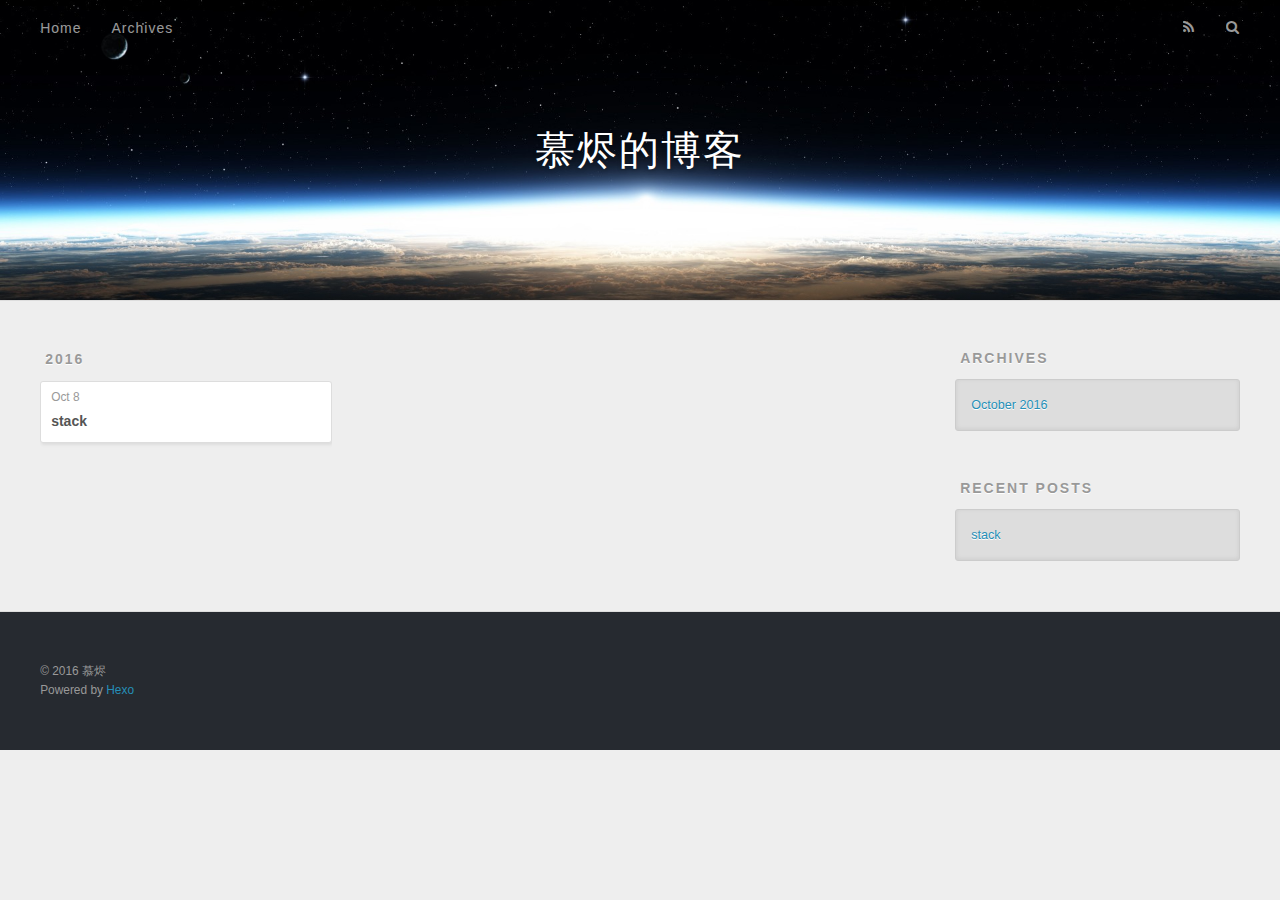
==== archives/index.html @ 116700a9 "Site updated: 2016-10-08 23:18:26" ====
<!DOCTYPE html>
<html>
<head>
  <meta charset="utf-8">
  
  <title>Archives | 慕烬的博客</title>
  <meta name="viewport" content="width=device-width, initial-scale=1, maximum-scale=1">
  <meta property="og:type" content="website">
<meta property="og:title" content="慕烬的博客">
<meta property="og:url" content="http://yoursite.com/archives/index.html">
<meta property="og:site_name" content="慕烬的博客">
<meta name="twitter:card" content="summary">
<meta name="twitter:title" content="慕烬的博客">
  
    <link rel="alternate" href="/atom.xml" title="慕烬的博客" type="application/atom+xml">
  
  
    <link rel="icon" href="/favicon.png">
  
  
    <link href="//fonts.googleapis.com/css?family=Source+Code+Pro" rel="stylesheet" type="text/css">
  
  <link rel="stylesheet" href="/css/style.css">
  

</head>

<body>
  <div id="container">
    <div id="wrap">
      <header id="header">
  <div id="banner"></div>
  <div id="header-outer" class="outer">
    <div id="header-title" class="inner">
      <h1 id="logo-wrap">
        <a href="/" id="logo">慕烬的博客</a>
      </h1>
      
    </div>
    <div id="header-inner" class="inner">
      <nav id="main-nav">
        <a id="main-nav-toggle" class="nav-icon"></a>
        
          <a class="main-nav-link" href="/">Home</a>
        
          <a class="main-nav-link" href="/archives">Archives</a>
        
      </nav>
      <nav id="sub-nav">
        
          <a id="nav-rss-link" class="nav-icon" href="/atom.xml" title="RSS Feed"></a>
        
        <a id="nav-search-btn" class="nav-icon" title="Search"></a>
      </nav>
      <div id="search-form-wrap">
        <form action="//google.com/search" method="get" accept-charset="UTF-8" class="search-form"><input type="search" name="q" results="0" class="search-form-input" placeholder="Search"><button type="submit" class="search-form-submit">&#xF002;</button><input type="hidden" name="sitesearch" value="http://yoursite.com"></form>
      </div>
    </div>
  </div>
</header>
      <div class="outer">
        <section id="main">
  
  
    
    
      
      
      <section class="archives-wrap">
        <div class="archive-year-wrap">
          <a href="/archives/2016" class="archive-year">2016</a>
        </div>
        <div class="archives">
    
    <article class="archive-article archive-type-post">
  <div class="archive-article-inner">
    <header class="archive-article-header">
      <a href="/2016/10/08/stack/" class="archive-article-date">
  <time datetime="2016-10-08T14:55:18.033Z" itemprop="datePublished">Oct 8</time>
</a>
      
  
    <h1 itemprop="name">
      <a class="archive-article-title" href="/2016/10/08/stack/">stack</a>
    </h1>
  

    </header>
  </div>
</article>
  
  
    </div></section>
  

</section>
        
          <aside id="sidebar">
  
    

  
    

  
    
  
    
  <div class="widget-wrap">
    <h3 class="widget-title">Archives</h3>
    <div class="widget">
      <ul class="archive-list"><li class="archive-list-item"><a class="archive-list-link" href="/archives/2016/10/">October 2016</a></li></ul>
    </div>
  </div>


  
    
  <div class="widget-wrap">
    <h3 class="widget-title">Recent Posts</h3>
    <div class="widget">
      <ul>
        
          <li>
            <a href="/2016/10/08/stack/">stack</a>
          </li>
        
      </ul>
    </div>
  </div>

  
</aside>
        
      </div>
      <footer id="footer">
  
  <div class="outer">
    <div id="footer-info" class="inner">
      &copy; 2016 慕烬<br>
      Powered by <a href="http://hexo.io/" target="_blank">Hexo</a>
    </div>
  </div>
</footer>
    </div>
    <nav id="mobile-nav">
  
    <a href="/" class="mobile-nav-link">Home</a>
  
    <a href="/archives" class="mobile-nav-link">Archives</a>
  
</nav>
    

<script src="//ajax.googleapis.com/ajax/libs/jquery/2.0.3/jquery.min.js"></script>


  <link rel="stylesheet" href="/fancybox/jquery.fancybox.css">
  <script src="/fancybox/jquery.fancybox.pack.js"></script>


<script src="/js/script.js"></script>

  </div>
</body>
</html>
---- css/style.css ----
body {
  width: 100%;
}
body:before,
body:after {
  content: "";
  display: table;
}
body:after {
  clear: both;
}
html,
body,
div,
span,
applet,
object,
iframe,
h1,
h2,
h3,
h4,
h5,
h6,
p,
blockquote,
pre,
a,
abbr,
acronym,
address,
big,
cite,
code,
del,
dfn,
em,
img,
ins,
kbd,
q,
s,
samp,
small,
strike,
strong,
sub,
sup,
tt,
var,
dl,
dt,
dd,
ol,
ul,
li,
fieldset,
form,
label,
legend,
table,
caption,
tbody,
tfoot,
thead,
tr,
th,
td {
  margin: 0;
  padding: 0;
  border: 0;
  outline: 0;
  font-weight: inherit;
  font-style: inherit;
  font-family: inherit;
  font-size: 100%;
  vertical-align: baseline;
}
body {
  line-height: 1;
  color: #000;
  background: #fff;
}
ol,
ul {
  list-style: none;
}
table {
  border-collapse: separate;
  border-spacing: 0;
  vertical-align: middle;
}
caption,
th,
td {
  text-align: left;
  font-weight: normal;
  vertical-align: middle;
}
a img {
  border: none;
}
input,
button {
  margin: 0;
  padding: 0;
}
input::-moz-focus-inner,
button::-moz-focus-inner {
  border: 0;
  padding: 0;
}
@font-face {
  font-family: FontAwesome;
  font-style: normal;
  font-weight: normal;
  src: url("fonts/fontawesome-webfont.eot?v=#4.0.3");
  src: url("fonts/fontawesome-webfont.eot?#iefix&v=#4.0.3") format("embedded-opentype"), url("fonts/fontawesome-webfont.woff?v=#4.0.3") format("woff"), url("fonts/fontawesome-webfont.ttf?v=#4.0.3") format("truetype"), url("fonts/fontawesome-webfont.svg#fontawesomeregular?v=#4.0.3") format("svg");
}
html,
body,
#container {
  height: 100%;
}
body {
  background: #eee;
  font: 14px "Helvetica Neue", Helvetica, Arial, sans-serif;
  -webkit-text-size-adjust: 100%;
}
.outer {
  max-width: 1220px;
  margin: 0 auto;
  padding: 0 20px;
}
.outer:before,
.outer:after {
  content: "";
  display: table;
}
.outer:after {
  clear: both;
}
.inner {
  display: inline;
  float: left;
  width: 98.33333333333333%;
  margin: 0 0.833333333333333%;
}
.left,
.alignleft {
  float: left;
}
.right,
.alignright {
  float: right;
}
.clear {
  clear: both;
}
#container {
  position: relative;
}
.mobile-nav-on {
  overflow: hidden;
}
#wrap {
  height: 100%;
  width: 100%;
  position: absolute;
  top: 0;
  left: 0;
  -webkit-transition: 0.2s ease-out;
  -moz-transition: 0.2s ease-out;
  -ms-transition: 0.2s ease-out;
  transition: 0.2s ease-out;
  z-index: 1;
  background: #eee;
}
.mobile-nav-on #wrap {
  left: 280px;
}
@media screen and (min-width: 768px) {
  #main {
    display: inline;
    float: left;
    width: 73.33333333333333%;
    margin: 0 0.833333333333333%;
  }
}
.article-date,
.article-category-link,
.archive-year,
.widget-title {
  text-decoration: none;
  text-transform: uppercase;
  letter-spacing: 2px;
  color: #999;
  margin-bottom: 1em;
  margin-left: 5px;
  line-height: 1em;
  text-shadow: 0 1px #fff;
  font-weight: bold;
}
.article-inner,
.archive-article-inner {
  background: #fff;
  -webkit-box-shadow: 1px 2px 3px #ddd;
  box-shadow: 1px 2px 3px #ddd;
  border: 1px solid #ddd;
  border-radius: 3px;
}
.article-entry h1,
.widget h1 {
  font-size: 2em;
}
.article-entry h2,
.widget h2 {
  font-size: 1.5em;
}
.article-entry h3,
.widget h3 {
  font-size: 1.3em;
}
.article-entry h4,
.widget h4 {
  font-size: 1.2em;
}
.article-entry h5,
.widget h5 {
  font-size: 1em;
}
.article-entry h6,
.widget h6 {
  font-size: 1em;
  color: #999;
}
.article-entry hr,
.widget hr {
  border: 1px dashed #ddd;
}
.article-entry strong,
.widget strong {
  font-weight: bold;
}
.article-entry em,
.widget em,
.article-entry cite,
.widget cite {
  font-style: italic;
}
.article-entry sup,
.widget sup,
.article-entry sub,
.widget sub {
  font-size: 0.75em;
  line-height: 0;
  position: relative;
  vertical-align: baseline;
}
.article-entry sup,
.widget sup {
  top: -0.5em;
}
.article-entry sub,
.widget sub {
  bottom: -0.2em;
}
.article-entry small,
.widget small {
  font-size: 0.85em;
}
.article-entry acronym,
.widget acronym,
.article-entry abbr,
.widget abbr {
  border-bottom: 1px dotted;
}
.article-entry ul,
.widget ul,
.article-entry ol,
.widget ol,
.article-entry dl,
.widget dl {
  margin: 0 20px;
  line-height: 1.6em;
}
.article-entry ul ul,
.widget ul ul,
.article-entry ol ul,
.widget ol ul,
.article-entry ul ol,
.widget ul ol,
.article-entry ol ol,
.widget ol ol {
  margin-top: 0;
  margin-bottom: 0;
}
.article-entry ul,
.widget ul {
  list-style: disc;
}
.article-entry ol,
.widget ol {
  list-style: decimal;
}
.article-entry dt,
.widget dt {
  font-weight: bold;
}
#header {
  height: 300px;
  position: relative;
  border-bottom: 1px solid #ddd;
}
#header:before,
#header:after {
  content: "";
  position: absolute;
  left: 0;
  right: 0;
  height: 40px;
}
#header:before {
  top: 0;
  background: -webkit-linear-gradient(rgba(0,0,0,0.2), transparent);
  background: -moz-linear-gradient(rgba(0,0,0,0.2), transparent);
  background: -ms-linear-gradient(rgba(0,0,0,0.2), transparent);
  background: linear-gradient(rgba(0,0,0,0.2), transparent);
}
#header:after {
  bottom: 0;
  background: -webkit-linear-gradient(transparent, rgba(0,0,0,0.2));
  background: -moz-linear-gradient(transparent, rgba(0,0,0,0.2));
  background: -ms-linear-gradient(transparent, rgba(0,0,0,0.2));
  background: linear-gradient(transparent, rgba(0,0,0,0.2));
}
#header-outer {
  height: 100%;
  position: relative;
}
#header-inner {
  position: relative;
  overflow: hidden;
}
#banner {
  position: absolute;
  top: 0;
  left: 0;
  width: 100%;
  height: 100%;
  background: url("images/banner.jpg") center #000;
  -webkit-background-size: cover;
  -moz-background-size: cover;
  background-size: cover;
  z-index: -1;
}
#header-title {
  text-align: center;
  height: 40px;
  position: absolute;
  top: 50%;
  left: 0;
  margin-top: -20px;
}
#logo,
#subtitle {
  text-decoration: none;
  color: #fff;
  font-weight: 300;
  text-shadow: 0 1px 4px rgba(0,0,0,0.3);
}
#logo {
  font-size: 40px;
  line-height: 40px;
  letter-spacing: 2px;
}
#subtitle {
  font-size: 16px;
  line-height: 16px;
  letter-spacing: 1px;
}
#subtitle-wrap {
  margin-top: 16px;
}
#main-nav {
  float: left;
  margin-left: -15px;
}
.nav-icon,
.main-nav-link {
  float: left;
  color: #fff;
  opacity: 0.6;
  text-decoration: none;
  text-shadow: 0 1px rgba(0,0,0,0.2);
  -webkit-transition: opacity 0.2s;
  -moz-transition: opacity 0.2s;
  -ms-transition: opacity 0.2s;
  transition: opacity 0.2s;
  display: block;
  padding: 20px 15px;
}
.nav-icon:hover,
.main-nav-link:hover {
  opacity: 1;
}
.nav-icon {
  font-family: FontAwesome;
  text-align: center;
  font-size: 14px;
  width: 14px;
  height: 14px;
  padding: 20px 15px;
  position: relative;
  cursor: pointer;
}
.main-nav-link {
  font-weight: 300;
  letter-spacing: 1px;
}
@media screen and (max-width: 479px) {
  .main-nav-link {
    display: none;
  }
}
#main-nav-toggle {
  display: none;
}
#main-nav-toggle:before {
  content: "\f0c9";
}
@media screen and (max-width: 479px) {
  #main-nav-toggle {
    display: block;
  }
}
#sub-nav {
  float: right;
  margin-right: -15px;
}
#nav-rss-link:before {
  content: "\f09e";
}
#nav-search-btn:before {
  content: "\f002";
}
#search-form-wrap {
  position: absolute;
  top: 15px;
  width: 150px;
  height: 30px;
  right: -150px;
  opacity: 0;
  -webkit-transition: 0.2s ease-out;
  -moz-transition: 0.2s ease-out;
  -ms-transition: 0.2s ease-out;
  transition: 0.2s ease-out;
}
#search-form-wrap.on {
  opacity: 1;
  right: 0;
}
@media screen and (max-width: 479px) {
  #search-form-wrap {
    width: 100%;
    right: -100%;
  }
}
.search-form {
  position: absolute;
  top: 0;
  left: 0;
  right: 0;
  background: #fff;
  padding: 5px 15px;
  border-radius: 15px;
  -webkit-box-shadow: 0 0 10px rgba(0,0,0,0.3);
  box-shadow: 0 0 10px rgba(0,0,0,0.3);
}
.search-form-input {
  border: none;
  background: none;
  color: #555;
  width: 100%;
  font: 13px "Helvetica Neue", Helvetica, Arial, sans-serif;
  outline: none;
}
.search-form-input::-webkit-search-results-decoration,
.search-form-input::-webkit-search-cancel-button {
  -webkit-appearance: none;
}
.search-form-submit {
  position: absolute;
  top: 50%;
  right: 10px;
  margin-top: -7px;
  font: 13px FontAwesome;
  border: none;
  background: none;
  color: #bbb;
  cursor: pointer;
}
.search-form-submit:hover,
.search-form-submit:focus {
  color: #777;
}
.article {
  margin: 50px 0;
}
.article-inner {
  overflow: hidden;
}
.article-meta:before,
.article-meta:after {
  content: "";
  display: table;
}
.article-meta:after {
  clear: both;
}
.article-date {
  float: left;
}
.article-category {
  float: left;
  line-height: 1em;
  color: #ccc;
  text-shadow: 0 1px #fff;
  margin-left: 8px;
}
.article-category:before {
  content: "\2022";
}
.article-category-link {
  margin: 0 12px 1em;
}
.article-header {
  padding: 20px 20px 0;
}
.article-title {
  text-decoration: none;
  font-size: 2em;
  font-weight: bold;
  color: #555;
  line-height: 1.1em;
  -webkit-transition: color 0.2s;
  -moz-transition: color 0.2s;
  -ms-transition: color 0.2s;
  transition: color 0.2s;
}
a.article-title:hover {
  color: #258fb8;
}
.article-entry {
  color: #555;
  padding: 0 20px;
}
.article-entry:before,
.article-entry:after {
  content: "";
  display: table;
}
.article-entry:after {
  clear: both;
}
.article-entry p,
.article-entry table {
  line-height: 1.6em;
  margin: 1.6em 0;
}
.article-entry h1,
.article-entry h2,
.article-entry h3,
.article-entry h4,
.article-entry h5,
.article-entry h6 {
  font-weight: bold;
}
.article-entry h1,
.article-entry h2,
.article-entry h3,
.article-entry h4,
.article-entry h5,
.article-entry h6 {
  line-height: 1.1em;
  margin: 1.1em 0;
}
.article-entry a {
  color: #258fb8;
  text-decoration: none;
}
.article-entry a:hover {
  text-decoration: underline;
}
.article-entry ul,
.article-entry ol,
.article-entry dl {
  margin-top: 1.6em;
  margin-bottom: 1.6em;
}
.article-entry img,
.article-entry video {
  max-width: 100%;
  height: auto;
  display: block;
  margin: auto;
}
.article-entry iframe {
  border: none;
}
.article-entry table {
  width: 100%;
  border-collapse: collapse;
  border-spacing: 0;
}
.article-entry th {
  font-weight: bold;
  border-bottom: 3px solid #ddd;
  padding-bottom: 0.5em;
}
.article-entry td {
  border-bottom: 1px solid #ddd;
  padding: 10px 0;
}
.article-entry blockquote {
  font-family: Georgia, "Times New Roman", serif;
  font-size: 1.4em;
  margin: 1.6em 20px;
  text-align: center;
}
.article-entry blockquote footer {
  font-size: 14px;
  margin: 1.6em 0;
  font-family: "Helvetica Neue", Helvetica, Arial, sans-serif;
}
.article-entry blockquote footer cite:before {
  content: "—";
  padding: 0 0.5em;
}
.article-entry .pullquote {
  text-align: left;
  width: 45%;
  margin: 0;
}
.article-entry .pullquote.left {
  margin-left: 0.5em;
  margin-right: 1em;
}
.article-entry .pullquote.right {
  margin-right: 0.5em;
  margin-left: 1em;
}
.article-entry .caption {
  color: #999;
  display: block;
  font-size: 0.9em;
  margin-top: 0.5em;
  position: relative;
  text-align: center;
}
.article-entry .video-container {
  position: relative;
  padding-top: 56.25%;
  height: 0;
  overflow: hidden;
}
.article-entry .video-container iframe,
.article-entry .video-container object,
.article-entry .video-container embed {
  position: absolute;
  top: 0;
  left: 0;
  width: 100%;
  height: 100%;
  margin-top: 0;
}
.article-more-link a {
  display: inline-block;
  line-height: 1em;
  padding: 6px 15px;
  border-radius: 15px;
  background: #eee;
  color: #999;
  text-shadow: 0 1px #fff;
  text-decoration: none;
}
.article-more-link a:hover {
  background: #258fb8;
  color: #fff;
  text-decoration: none;
  text-shadow: 0 1px #1e7293;
}
.article-footer {
  font-size: 0.85em;
  line-height: 1.6em;
  border-top: 1px solid #ddd;
  padding-top: 1.6em;
  margin: 0 20px 20px;
}
.article-footer:before,
.article-footer:after {
  content: "";
  display: table;
}
.article-footer:after {
  clear: both;
}
.article-footer a {
  color: #999;
  text-decoration: none;
}
.article-footer a:hover {
  color: #555;
}
.article-tag-list-item {
  float: left;
  margin-right: 10px;
}
.article-tag-list-link:before {
  content: "#";
}
.article-comment-link {
  float: right;
}
.article-comment-link:before {
  content: "\f075";
  font-family: FontAwesome;
  padding-right: 8px;
}
.article-share-link {
  cursor: pointer;
  float: right;
  margin-left: 20px;
}
.article-share-link:before {
  content: "\f064";
  font-family: FontAwesome;
  padding-right: 6px;
}
#article-nav {
  position: relative;
}
#article-nav:before,
#article-nav:after {
  content: "";
  display: table;
}
#article-nav:after {
  clear: both;
}
@media screen and (min-width: 768px) {
  #article-nav {
    margin: 50px 0;
  }
  #article-nav:before {
    width: 8px;
    height: 8px;
    position: absolute;
    top: 50%;
    left: 50%;
    margin-top: -4px;
    margin-left: -4px;
    content: "";
    border-radius: 50%;
    background: #ddd;
    -webkit-box-shadow: 0 1px 2px #fff;
    box-shadow: 0 1px 2px #fff;
  }
}
.article-nav-link-wrap {
  text-decoration: none;
  text-shadow: 0 1px #fff;
  color: #999;
  -webkit-box-sizing: border-box;
  -moz-box-sizing: border-box;
  box-sizing: border-box;
  margin-top: 50px;
  text-align: center;
  display: block;
}
.article-nav-link-wrap:hover {
  color: #555;
}
@media screen and (min-width: 768px) {
  .article-nav-link-wrap {
    width: 50%;
    margin-top: 0;
  }
}
@media screen and (min-width: 768px) {
  #article-nav-newer {
    float: left;
    text-align: right;
    padding-right: 20px;
  }
}
@media screen and (min-width: 768px) {
  #article-nav-older {
    float: right;
    text-align: left;
    padding-left: 20px;
  }
}
.article-nav-caption {
  text-transform: uppercase;
  letter-spacing: 2px;
  color: #ddd;
  line-height: 1em;
  font-weight: bold;
}
#article-nav-newer .article-nav-caption {
  margin-right: -2px;
}
.article-nav-title {
  font-size: 0.85em;
  line-height: 1.6em;
  margin-top: 0.5em;
}
.article-share-box {
  position: absolute;
  display: none;
  background: #fff;
  -webkit-box-shadow: 1px 2px 10px rgba(0,0,0,0.2);
  box-shadow: 1px 2px 10px rgba(0,0,0,0.2);
  border-radius: 3px;
  margin-left: -145px;
  overflow: hidden;
  z-index: 1;
}
.article-share-box.on {
  display: block;
}
.article-share-input {
  width: 100%;
  background: none;
  -webkit-box-sizing: border-box;
  -moz-box-sizing: border-box;
  box-sizing: border-box;
  font: 14px "Helvetica Neue", Helvetica, Arial, sans-serif;
  padding: 0 15px;
  color: #555;
  outline: none;
  border: 1px solid #ddd;
  border-radius: 3px 3px 0 0;
  height: 36px;
  line-height: 36px;
}
.article-share-links {
  background: #eee;
}
.article-share-links:before,
.article-share-links:after {
  content: "";
  display: table;
}
.article-share-links:after {
  clear: both;
}
.article-share-twitter,
.article-share-facebook,
.article-share-pinterest,
.article-share-google {
  width: 50px;
  height: 36px;
  display: block;
  float: left;
  position: relative;
  color: #999;
  text-shadow: 0 1px #fff;
}
.article-share-twitter:before,
.article-share-facebook:before,
.article-share-pinterest:before,
.article-share-google:before {
  font-size: 20px;
  font-family: FontAwesome;
  width: 20px;
  height: 20px;
  position: absolute;
  top: 50%;
  left: 50%;
  margin-top: -10px;
  margin-left: -10px;
  text-align: center;
}
.article-share-twitter:hover,
.article-share-facebook:hover,
.article-share-pinterest:hover,
.article-share-google:hover {
  color: #fff;
}
.article-share-twitter:before {
  content: "\f099";
}
.article-share-twitter:hover {
  background: #00aced;
  text-shadow: 0 1px #008abe;
}
.article-share-facebook:before {
  content: "\f09a";
}
.article-share-facebook:hover {
  background: #3b5998;
  text-shadow: 0 1px #2f477a;
}
.article-share-pinterest:before {
  content: "\f0d2";
}
.article-share-pinterest:hover {
  background: #cb2027;
  text-shadow: 0 1px #a21a1f;
}
.article-share-google:before {
  content: "\f0d5";
}
.article-share-google:hover {
  background: #dd4b39;
  text-shadow: 0 1px #be3221;
}
.article-gallery {
  background: #000;
  position: relative;
}
.article-gallery-photos {
  position: relative;
  overflow: hidden;
}
.article-gallery-img {
  display: none;
  max-width: 100%;
}
.article-gallery-img:first-child {
  display: block;
}
.article-gallery-img.loaded {
  position: absolute;
  display: block;
}
.article-gallery-img img {
  display: block;
  max-width: 100%;
  margin: 0 auto;
}
#comments {
  background: #fff;
  -webkit-box-shadow: 1px 2px 3px #ddd;
  box-shadow: 1px 2px 3px #ddd;
  padding: 20px;
  border: 1px solid #ddd;
  border-radius: 3px;
  margin: 50px 0;
}
#comments a {
  color: #258fb8;
}
.archives-wrap {
  margin: 50px 0;
}
.archives:before,
.archives:after {
  content: "";
  display: table;
}
.archives:after {
  clear: both;
}
.archive-year-wrap {
  margin-bottom: 1em;
}
.archives {
  -webkit-column-gap: 10px;
  -moz-column-gap: 10px;
  column-gap: 10px;
}
@media screen and (min-width: 480px) and (max-width: 767px) {
  .archives {
    -webkit-column-count: 2;
    -moz-column-count: 2;
    column-count: 2;
  }
}
@media screen and (min-width: 768px) {
  .archives {
    -webkit-column-count: 3;
    -moz-column-count: 3;
    column-count: 3;
  }
}
.archive-article {
  -webkit-column-break-inside: avoid;
  page-break-inside: avoid;
  overflow: hidden;
  break-inside: avoid-column;
}
.archive-article-inner {
  padding: 10px;
  margin-bottom: 15px;
}
.archive-article-title {
  text-decoration: none;
  font-weight: bold;
  color: #555;
  -webkit-transition: color 0.2s;
  -moz-transition: color 0.2s;
  -ms-transition: color 0.2s;
  transition: color 0.2s;
  line-height: 1.6em;
}
.archive-article-title:hover {
  color: #258fb8;
}
.archive-article-footer {
  margin-top: 1em;
}
.archive-article-date {
  color: #999;
  text-decoration: none;
  font-size: 0.85em;
  line-height: 1em;
  margin-bottom: 0.5em;
  display: block;
}
#page-nav {
  margin: 50px auto;
  background: #fff;
  -webkit-box-shadow: 1px 2px 3px #ddd;
  box-shadow: 1px 2px 3px #ddd;
  border: 1px solid #ddd;
  border-radius: 3px;
  text-align: center;
  color: #999;
  overflow: hidden;
}
#page-nav:before,
#page-nav:after {
  content: "";
  display: table;
}
#page-nav:after {
  clear: both;
}
#page-nav a,
#page-nav span {
  padding: 10px 20px;
  line-height: 1;
  height: 2ex;
}
#page-nav a {
  color: #999;
  text-decoration: none;
}
#page-nav a:hover {
  background: #999;
  color: #fff;
}
#page-nav .prev {
  float: left;
}
#page-nav .next {
  float: right;
}
#page-nav .page-number {
  display: inline-block;
}
@media screen and (max-width: 479px) {
  #page-nav .page-number {
    display: none;
  }
}
#page-nav .current {
  color: #555;
  font-weight: bold;
}
#page-nav .space {
  color: #ddd;
}
#footer {
  background: #262a30;
  padding: 50px 0;
  border-top: 1px solid #ddd;
  color: #999;
}
#footer a {
  color: #258fb8;
  text-decoration: none;
}
#footer a:hover {
  text-decoration: underline;
}
#footer-info {
  line-height: 1.6em;
  font-size: 0.85em;
}
.article-entry pre,
.article-entry .highlight {
  background: #2d2d2d;
  margin: 0 -20px;
  padding: 15px 20px;
  border-style: solid;
  border-color: #ddd;
  border-width: 1px 0;
  overflow: auto;
  color: #ccc;
  line-height: 22.400000000000002px;
}
.article-entry .highlight .gutter pre,
.article-entry .gist .gist-file .gist-data .line-numbers {
  color: #666;
  font-size: 0.85em;
}
.article-entry pre,
.article-entry code {
  font-family: "Source Code Pro", Consolas, Monaco, Menlo, Consolas, monospace;
}
.article-entry code {
  background: #eee;
  text-shadow: 0 1px #fff;
  padding: 0 0.3em;
}
.article-entry pre code {
  background: none;
  text-shadow: none;
  padding: 0;
}
.article-entry .highlight pre {
  border: none;
  margin: 0;
  padding: 0;
}
.article-entry .highlight table {
  margin: 0;
  width: auto;
}
.article-entry .highlight td {
  border: none;
  padding: 0;
}
.article-entry .highlight figcaption {
  font-size: 0.85em;
  color: #999;
  line-height: 1em;
  margin-bottom: 1em;
}
.article-entry .highlight figcaption:before,
.article-entry .highlight figcaption:after {
  content: "";
  display: table;
}
.article-entry .highlight figcaption:after {
  clear: both;
}
.article-entry .highlight figcaption a {
  float: right;
}
.article-entry .highlight .gutter pre {
  text-align: right;
  padding-right: 20px;
}
.article-entry .highlight .line {
  height: 22.400000000000002px;
}
.article-entry .highlight .line.marked {
  background: #515151;
}
.article-entry .gist {
  margin: 0 -20px;
  border-style: solid;
  border-color: #ddd;
  border-width: 1px 0;
  background: #2d2d2d;
  padding: 15px 20px 15px 0;
}
.article-entry .gist .gist-file {
  border: none;
  font-family: "Source Code Pro", Consolas, Monaco, Menlo, Consolas, monospace;
  margin: 0;
}
.article-entry .gist .gist-file .gist-data {
  background: none;
  border: none;
}
.article-entry .gist .gist-file .gist-data .line-numbers {
  background: none;
  border: none;
  padding: 0 20px 0 0;
}
.article-entry .gist .gist-file .gist-data .line-data {
  padding: 0 !important;
}
.article-entry .gist .gist-file .highlight {
  margin: 0;
  padding: 0;
  border: none;
}
.article-entry .gist .gist-file .gist-meta {
  background: #2d2d2d;
  color: #999;
  font: 0.85em "Helvetica Neue", Helvetica, Arial, sans-serif;
  text-shadow: 0 0;
  padding: 0;
  margin-top: 1em;
  margin-left: 20px;
}
.article-entry .gist .gist-file .gist-meta a {
  color: #258fb8;
  font-weight: normal;
}
.article-entry .gist .gist-file .gist-meta a:hover {
  text-decoration: underline;
}
pre .comment,
pre .title {
  color: #999;
}
pre .variable,
pre .attribute,
pre .tag,
pre .regexp,
pre .ruby .constant,
pre .xml .tag .title,
pre .xml .pi,
pre .xml .doctype,
pre .html .doctype,
pre .css .id,
pre .css .class,
pre .css .pseudo {
  color: #f2777a;
}
pre .number,
pre .preprocessor,
pre .built_in,
pre .literal,
pre .params,
pre .constant {
  color: #f99157;
}
pre .class,
pre .ruby .class .title,
pre .css .rules .attribute {
  color: #9c9;
}
pre .string,
pre .value,
pre .inheritance,
pre .header,
pre .ruby .symbol,
pre .xml .cdata {
  color: #9c9;
}
pre .css .hexcolor {
  color: #6cc;
}
pre .function,
pre .python .decorator,
pre .python .title,
pre .ruby .function .title,
pre .ruby .title .keyword,
pre .perl .sub,
pre .javascript .title,
pre .coffeescript .title {
  color: #69c;
}
pre .keyword,
pre .javascript .function {
  color: #c9c;
}
@media screen and (max-width: 479px) {
  #mobile-nav {
    position: absolute;
    top: 0;
    left: 0;
    width: 280px;
    height: 100%;
    background: #191919;
    border-right: 1px solid #fff;
  }
}
@media screen and (max-width: 479px) {
  .mobile-nav-link {
    display: block;
    color: #999;
    text-decoration: none;
    padding: 15px 20px;
    font-weight: bold;
  }
  .mobile-nav-link:hover {
    color: #fff;
  }
}
@media screen and (min-width: 768px) {
  #sidebar {
    display: inline;
    float: left;
    width: 23.333333333333332%;
    margin: 0 0.833333333333333%;
  }
}
.widget-wrap {
  margin: 50px 0;
}
.widget {
  color: #777;
  text-shadow: 0 1px #fff;
  background: #ddd;
  -webkit-box-shadow: 0 -1px 4px #ccc inset;
  box-shadow: 0 -1px 4px #ccc inset;
  border: 1px solid #ccc;
  padding: 15px;
  border-radius: 3px;
}
.widget a {
  color: #258fb8;
  text-decoration: none;
}
.widget a:hover {
  text-decoration: underline;
}
.widget ul ul,
.widget ol ul,
.widget dl ul,
.widget ul ol,
.widget ol ol,
.widget dl ol,
.widget ul dl,
.widget ol dl,
.widget dl dl {
  margin-left: 15px;
  list-style: disc;
}
.widget {
  line-height: 1.6em;
  word-wrap: break-word;
  font-size: 0.9em;
}
.widget ul,
.widget ol {
  list-style: none;
  margin: 0;
}
.widget ul ul,
.widget ol ul,
.widget ul ol,
.widget ol ol {
  margin: 0 20px;
}
.widget ul ul,
.widget ol ul {
  list-style: disc;
}
.widget ul ol,
.widget ol ol {
  list-style: decimal;
}
.category-list-count,
.tag-list-count,
.archive-list-count {
  padding-left: 5px;
  color: #999;
  font-size: 0.85em;
}
.category-list-count:before,
.tag-list-count:before,
.archive-list-count:before {
  content: "(";
}
.category-list-count:after,
.tag-list-count:after,
.archive-list-count:after {
  content: ")";
}
.tagcloud a {
  margin-right: 5px;
  display: inline-block;
}
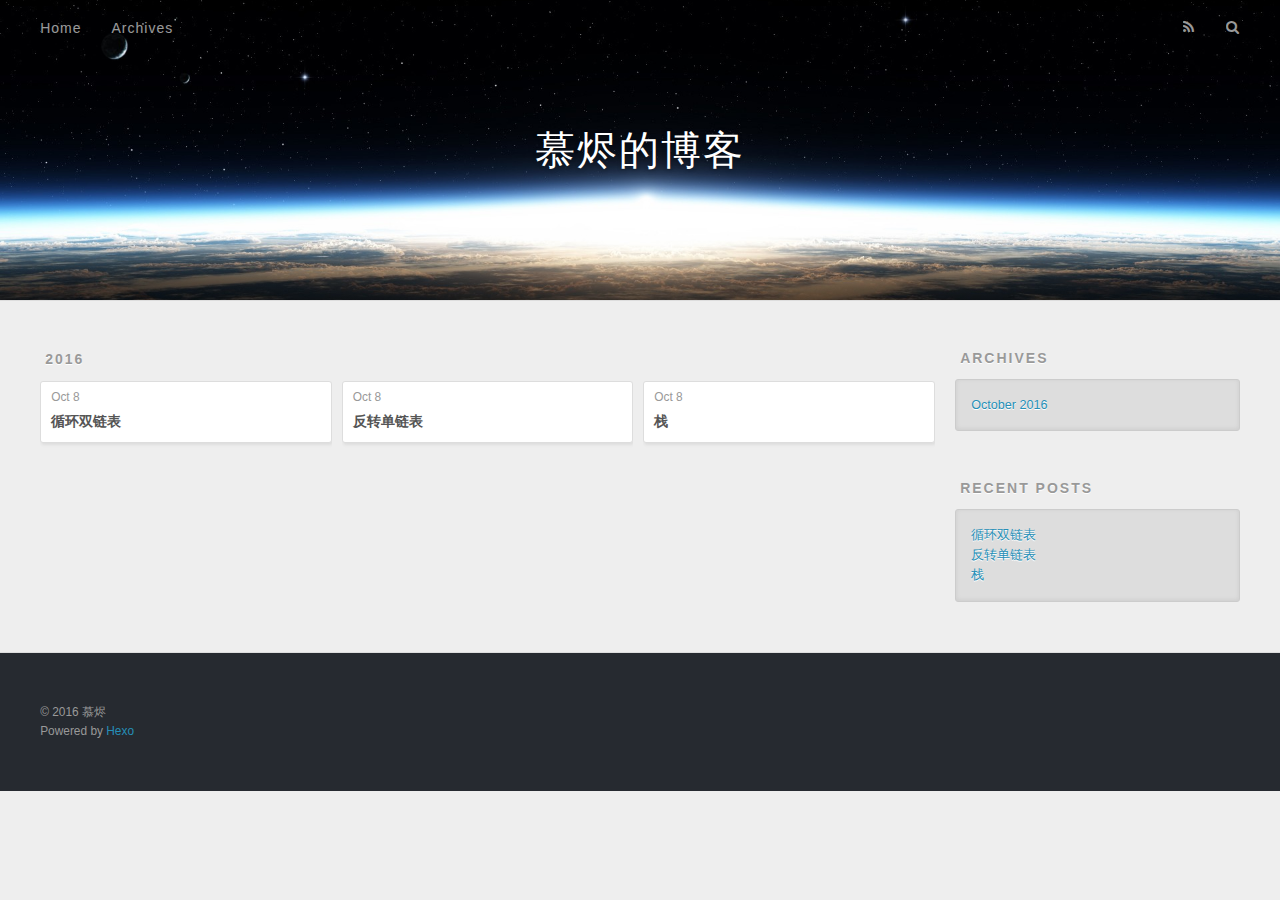
==== commit e19a0b0c: "Site updated: 2016-10-08 23:34:03" ====
--- a/archives/index.html
+++ b/archives/index.html
@@ -75,13 +75,51 @@
     <article class="archive-article archive-type-post">
   <div class="archive-article-inner">
     <header class="archive-article-header">
+      <a href="/2016/10/08/double-link-list/" class="archive-article-date">
+  <time datetime="2016-10-08T15:28:25.000Z" itemprop="datePublished">Oct 8</time>
+</a>
+      
+  
+    <h1 itemprop="name">
+      <a class="archive-article-title" href="/2016/10/08/double-link-list/">循环双链表</a>
+    </h1>
+  
+
+    </header>
+  </div>
+</article>
+  
+    
+    
+    <article class="archive-article archive-type-post">
+  <div class="archive-article-inner">
+    <header class="archive-article-header">
+      <a href="/2016/10/08/reverse-link-list/" class="archive-article-date">
+  <time datetime="2016-10-08T15:25:52.000Z" itemprop="datePublished">Oct 8</time>
+</a>
+      
+  
+    <h1 itemprop="name">
+      <a class="archive-article-title" href="/2016/10/08/reverse-link-list/">反转单链表</a>
+    </h1>
+  
+
+    </header>
+  </div>
+</article>
+  
+    
+    
+    <article class="archive-article archive-type-post">
+  <div class="archive-article-inner">
+    <header class="archive-article-header">
       <a href="/2016/10/08/stack/" class="archive-article-date">
   <time datetime="2016-10-08T14:55:18.033Z" itemprop="datePublished">Oct 8</time>
 </a>
       
   
     <h1 itemprop="name">
-      <a class="archive-article-title" href="/2016/10/08/stack/">stack</a>
+      <a class="archive-article-title" href="/2016/10/08/stack/">栈</a>
     </h1>
   
 
@@ -122,7 +160,15 @@
       <ul>
         
           <li>
-            <a href="/2016/10/08/stack/">stack</a>
+            <a href="/2016/10/08/double-link-list/">循环双链表</a>
+          </li>
+        
+          <li>
+            <a href="/2016/10/08/reverse-link-list/">反转单链表</a>
+          </li>
+        
+          <li>
+            <a href="/2016/10/08/stack/">栈</a>
           </li>
         
       </ul>
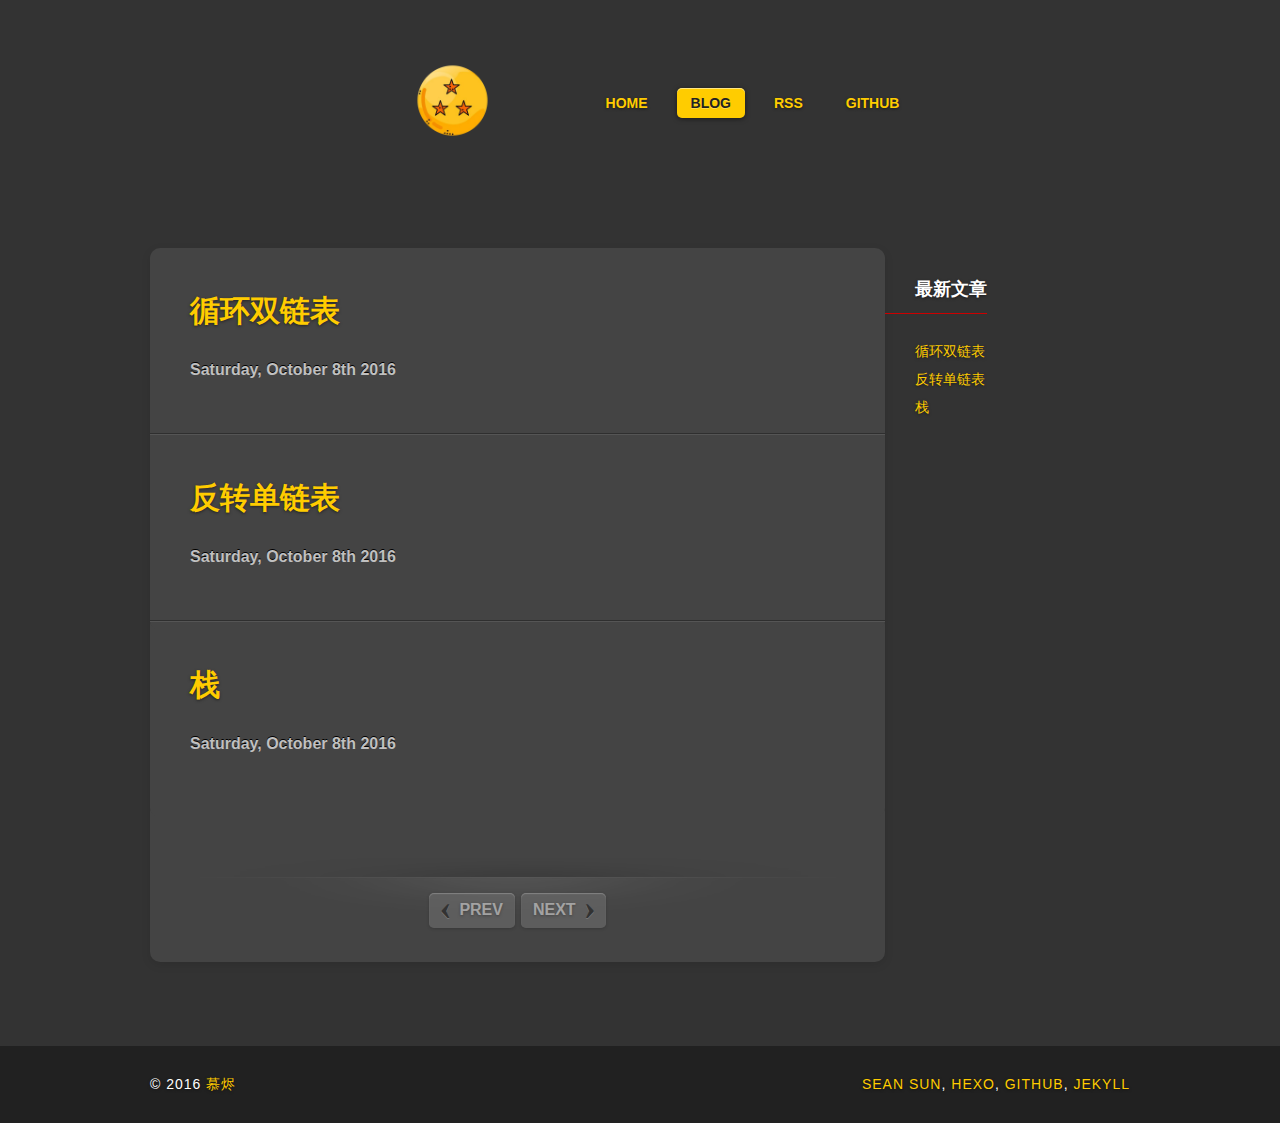
==== commit ee1fd6f2: "Site updated: 2016-10-08 23:47:50" ====
--- a/archives/index.html
+++ b/archives/index.html
@@ -1,212 +1,7 @@
-<!DOCTYPE html>
-<html>
-<head>
-  <meta charset="utf-8">
-  
-  <title>Archives | 慕烬的博客</title>
-  <meta name="viewport" content="width=device-width, initial-scale=1, maximum-scale=1">
-  <meta property="og:type" content="website">
-<meta property="og:title" content="慕烬的博客">
-<meta property="og:url" content="http://yoursite.com/archives/index.html">
-<meta property="og:site_name" content="慕烬的博客">
-<meta name="twitter:card" content="summary">
-<meta name="twitter:title" content="慕烬的博客">
-  
-    <link rel="alternate" href="/atom.xml" title="慕烬的博客" type="application/atom+xml">
-  
-  
-    <link rel="icon" href="/favicon.png">
-  
-  
-    <link href="//fonts.googleapis.com/css?family=Source+Code+Pro" rel="stylesheet" type="text/css">
-  
-  <link rel="stylesheet" href="/css/style.css">
-  
-
-</head>
-
-<body>
-  <div id="container">
-    <div id="wrap">
-      <header id="header">
-  <div id="banner"></div>
-  <div id="header-outer" class="outer">
-    <div id="header-title" class="inner">
-      <h1 id="logo-wrap">
-        <a href="/" id="logo">慕烬的博客</a>
-      </h1>
-      
-    </div>
-    <div id="header-inner" class="inner">
-      <nav id="main-nav">
-        <a id="main-nav-toggle" class="nav-icon"></a>
-        
-          <a class="main-nav-link" href="/">Home</a>
-        
-          <a class="main-nav-link" href="/archives">Archives</a>
-        
-      </nav>
-      <nav id="sub-nav">
-        
-          <a id="nav-rss-link" class="nav-icon" href="/atom.xml" title="RSS Feed"></a>
-        
-        <a id="nav-search-btn" class="nav-icon" title="Search"></a>
-      </nav>
-      <div id="search-form-wrap">
-        <form action="//google.com/search" method="get" accept-charset="UTF-8" class="search-form"><input type="search" name="q" results="0" class="search-form-input" placeholder="Search"><button type="submit" class="search-form-submit">&#xF002;</button><input type="hidden" name="sitesearch" value="http://yoursite.com"></form>
-      </div>
-    </div>
-  </div>
-</header>
-      <div class="outer">
-        <section id="main">
-  
-  
-    
-    
-      
-      
-      <section class="archives-wrap">
-        <div class="archive-year-wrap">
-          <a href="/archives/2016" class="archive-year">2016</a>
-        </div>
-        <div class="archives">
-    
-    <article class="archive-article archive-type-post">
-  <div class="archive-article-inner">
-    <header class="archive-article-header">
-      <a href="/2016/10/08/double-link-list/" class="archive-article-date">
-  <time datetime="2016-10-08T15:28:25.000Z" itemprop="datePublished">Oct 8</time>
-</a>
-      
-  
-    <h1 itemprop="name">
-      <a class="archive-article-title" href="/2016/10/08/double-link-list/">循环双链表</a>
-    </h1>
-  
-
-    </header>
-  </div>
-</article>
-  
-    
-    
-    <article class="archive-article archive-type-post">
-  <div class="archive-article-inner">
-    <header class="archive-article-header">
-      <a href="/2016/10/08/reverse-link-list/" class="archive-article-date">
-  <time datetime="2016-10-08T15:25:52.000Z" itemprop="datePublished">Oct 8</time>
-</a>
-      
-  
-    <h1 itemprop="name">
-      <a class="archive-article-title" href="/2016/10/08/reverse-link-list/">反转单链表</a>
-    </h1>
-  
-
-    </header>
-  </div>
-</article>
-  
-    
-    
-    <article class="archive-article archive-type-post">
-  <div class="archive-article-inner">
-    <header class="archive-article-header">
-      <a href="/2016/10/08/stack/" class="archive-article-date">
-  <time datetime="2016-10-08T14:55:18.033Z" itemprop="datePublished">Oct 8</time>
-</a>
-      
-  
-    <h1 itemprop="name">
-      <a class="archive-article-title" href="/2016/10/08/stack/">栈</a>
-    </h1>
-  
-
-    </header>
-  </div>
-</article>
-  
-  
-    </div></section>
-  
-
-</section>
-        
-          <aside id="sidebar">
-  
-    
-
-  
-    
-
-  
-    
-  
-    
-  <div class="widget-wrap">
-    <h3 class="widget-title">Archives</h3>
-    <div class="widget">
-      <ul class="archive-list"><li class="archive-list-item"><a class="archive-list-link" href="/archives/2016/10/">October 2016</a></li></ul>
-    </div>
-  </div>
-
-
-  
-    
-  <div class="widget-wrap">
-    <h3 class="widget-title">Recent Posts</h3>
-    <div class="widget">
-      <ul>
-        
-          <li>
-            <a href="/2016/10/08/double-link-list/">循环双链表</a>
-          </li>
-        
-          <li>
-            <a href="/2016/10/08/reverse-link-list/">反转单链表</a>
-          </li>
-        
-          <li>
-            <a href="/2016/10/08/stack/">栈</a>
-          </li>
-        
-      </ul>
-    </div>
-  </div>
-
-  
-</aside>
-        
-      </div>
-      <footer id="footer">
-  
-  <div class="outer">
-    <div id="footer-info" class="inner">
-      &copy; 2016 慕烬<br>
-      Powered by <a href="http://hexo.io/" target="_blank">Hexo</a>
-    </div>
-  </div>
-</footer>
-    </div>
-    <nav id="mobile-nav">
-  
-    <a href="/" class="mobile-nav-link">Home</a>
-  
-    <a href="/archives" class="mobile-nav-link">Archives</a>
-  
-</nav>
-    
-
-<script src="//ajax.googleapis.com/ajax/libs/jquery/2.0.3/jquery.min.js"></script>
-
-
-  <link rel="stylesheet" href="/fancybox/jquery.fancybox.css">
-  <script src="/fancybox/jquery.fancybox.pack.js"></script>
-
-
-<script src="/js/script.js"></script>
-
-  </div>
-</body>
-</html>+<!DOCTYPE html><html><head><meta charset="utf-8"><meta name="X-UA-Compatible" content="IE=edge"><title> 慕烬的博客</title><meta name="description" content="A Blog Powered By Hexo"><meta name="viewport" content="width=device-width, initial-scale=1"><link rel="short icon" href="/favicon.png"><link rel="stylesheet" href="/css/jekyll.css"><!--[if lt IE 9]>
+<script src="js/html5shiv.min.js"></script>
+<script src="js/respond.min.js"></script>
+<![endif]--></head><body><header class="row-flex-row limit-width vh-center"><a href="/" class="logo"><img src="/favicon.png"></a><nav><ul class="nav-list"><li class="nav-list-item"><a href="/" class="nav-link">Home</a></li><li class="nav-list-item"><a href="/archives/" class="nav-link active">   Blog</a></li><li class="nav-list-item"><a href="/atom.xml" class="nav-link">rss</a></li><li class="nav-list-item"><a href="https://github.com/xxxxx" target="_blank" class="nav-link">   github</a></li></ul></nav></header><div class="container limit-width"><section class="row-flex-row"><div class="archive"><ul class="post-list"><li class="post-list-item"><article class="post-block"><h2 class="post-title"><a href="/2016/10/08/double-link-list/" class="post-title-link">循环双链表</a></h2><div class="post-meta"><div class="post-time">Saturday, October 8th 2016</div></div><div class="post-content"></div></article></li><li class="post-list-item"><article class="post-block"><h2 class="post-title"><a href="/2016/10/08/reverse-link-list/" class="post-title-link">反转单链表</a></h2><div class="post-meta"><div class="post-time">Saturday, October 8th 2016</div></div><div class="post-content"></div></article></li><li class="post-list-item"><article class="post-block"><h2 class="post-title"><a href="/2016/10/08/stack/" class="post-title-link">栈</a></h2><div class="post-meta"><div class="post-time">Saturday, October 8th 2016</div></div><div class="post-content"></div></article></li></ul><div class="pagination"><span class="pagination-prev">PREV</span><span class="pagination-next">NEXT</span></div></div><aside class="sidebar"><h3>最新文章</h3><ul class="post-list"><li class="post-list-item"><a class="post-list-link" href="/2016/10/08/double-link-list/">循环双链表</a></li><li class="post-list-item"><a class="post-list-link" href="/2016/10/08/reverse-link-list/">反转单链表</a></li><li class="post-list-item"><a class="post-list-link" href="/2016/10/08/stack/">栈</a></li></ul></aside></section></div><div class="extra"></div><footer class="footer"><div class="row-flex-row limit-width vh-center"><div class="copyright"><P>© 2016 <a href="/">慕烬</P></div><div class="power"><p><a href="http://pinggod.com/">Sean Sun</a>, 
+<a href="https://hexo.io">Hexo</a>, 
+<a href="https://github.com/">GitHub</a>, 
+<a href="https://jekyllrb.com/">Jekyll</a></p></div></div></footer><script>(function(b,o,i,l,e,r){b.GoogleAnalyticsObject=l;b[l]||(b[l]=function(){(b[l].q=b[l].q||[]).push(arguments)});b[l].l=+new Date;e=o.createElement(i);r=o.getElementsByTagName(i)[0];e.src='//www.google-analytics.com/analytics.js';r.parentNode.insertBefore(e,r)}(window,document,'script','ga'));ga('create',"UA-65933410-1",'auto');ga('send','pageview');</script><script>var _hmt = _hmt || [];(function() {var hm = document.createElement("script");hm.src = "//hm.baidu.com/hm.js?a36e15d9e2adec9a21fcdd9f686b1ed2";var s = document.getElementsByTagName("script")[0]; s.parentNode.insertBefore(hm, s);})();</script><script src="https://cdn.mathjax.org/mathjax/latest/MathJax.js?config=TeX-AMS-MML_HTMLorMML"></script></body></html>--- a/css/jekyll.css
+++ b/css/jekyll.css
@@ -0,0 +1 @@
+/*! normalize.css v3.0.3 | MIT License | github.com/necolas/normalize.css */html{font-family:sans-serif;-ms-text-size-adjust:100%;-webkit-text-size-adjust:100%}body{margin:0}article,aside,details,figcaption,figure,footer,header,hgroup,main,menu,nav,section,summary{display:block}audio,canvas,progress,video{display:inline-block;vertical-align:baseline}audio:not([controls]){display:none;height:0}[hidden],template{display:none}a{background-color:transparent}a:active,a:hover{outline:0}abbr[title]{border-bottom:1px dotted}b,strong{font-weight:bold}dfn{font-style:italic}h1{font-size:2em;margin:0.67em 0}mark{background:#ff0;color:#000}small{font-size:80%}sub,sup{font-size:75%;line-height:0;position:relative;vertical-align:baseline}sup{top:-0.5em}sub{bottom:-0.25em}img{border:0}svg:not(:root){overflow:hidden}figure{margin:1em 40px}hr{box-sizing:content-box;height:0}pre{overflow:auto}code,kbd,pre,samp{font-family:monospace, monospace;font-size:1em}button,input,optgroup,select,textarea{color:inherit;font:inherit;margin:0}button{overflow:visible}button,select{text-transform:none}button,html input[type="button"],input[type="reset"],input[type="submit"]{-webkit-appearance:button;cursor:pointer}button[disabled],html input[disabled]{cursor:default}button::-moz-focus-inner,input::-moz-focus-inner{border:0;padding:0}input{line-height:normal}input[type="checkbox"],input[type="radio"]{box-sizing:border-box;padding:0}input[type="number"]::-webkit-inner-spin-button,input[type="number"]::-webkit-outer-spin-button{height:auto}input[type="search"]{-webkit-appearance:textfield;box-sizing:content-box}input[type="search"]::-webkit-search-cancel-button,input[type="search"]::-webkit-search-decoration{-webkit-appearance:none}fieldset{border:1px solid #c0c0c0;margin:0 2px;padding:0.35em 0.625em 0.75em}legend{border:0;padding:0}textarea{overflow:auto}optgroup{font-weight:bold}table{border-collapse:collapse;border-spacing:0}td,th{padding:0}body{color:white;font-size:14px;line-height:1.5;font-family:'Helvetica Neue', Helvetica, 'Lantinghei SC', 'Hiragino Sans GB', STHeitiSC-Light, 'Microsoft YaHei', 微软雅黑, Arial, sans-serif;text-shadow:0 1px 3px rgba(0,0,0,0.5);background-color:#333}a{color:#fc0;text-decoration:none;-webkit-transition:all 0.25s;transition:all 0.25s}a:hover{color:#f90}.row-flex-column{display:-webkit-box;display:-ms-flexbox;display:flex;-webkit-box-orient:vertical;-webkit-box-direction:normal;-ms-flex-direction:column;flex-direction:column}.row-flex-row{display:-webkit-box;display:-ms-flexbox;display:flex;-webkit-box-orient:horizontal;-webkit-box-direction:normal;-ms-flex-direction:row;flex-direction:row}.limit-width{width:100%;max-width:980px;min-width:320px;margin:0 auto}.vh-center{-webkit-box-align:center;-ms-flex-align:center;-ms-grid-row-align:center;align-items:center;-webkit-box-pack:center;-ms-flex-pack:center;justify-content:center}.logo img{width:200px;-webkit-transform:scale(0.6);transform:scale(0.6)}ul.nav-list li{display:inline-block;margin-right:15px}a.nav-link{color:#fc0;padding:0.5em 1em;border-radius:5px;font-size:14px;font-weight:600;-webkit-transition:all 0.25s;transition:all 0.25s;text-transform:uppercase}a.nav-link:hover{color:#f90;background-color:#252525;text-shadow:0 1px 3px rgba(0,0,0,0.5);box-shadow:inset 0 1px 3px rgba(0,0,0,0.5),0 1px 0 rgba(255,255,255,0.1)}a.nav-link.active{color:#222;background-color:#fc0;text-shadow:0 1px 0 rgba(255,255,255,0.3);box-shadow:inset 0 1px 0 rgba(255,255,255,0.5),0 1px 5px rgba(0,0,0,0.5)}.pagination{padding-top:40px;margin:40px;text-align:center;background:url("/img/divider.png") top center no-repeat}.pagination a,.pagination span{position:relative;border-radius:5px;font-size:16px;font-weight:700;text-transform:uppercase;color:#fff;background-color:#767676;box-shadow:0 1px 3px rgba(0,0,0,0.3),inset 0 1px 1px rgba(255,255,255,0.5)}.pagination a:hover{background-color:#909090}.pagination span{opacity:0.5}.pagination .pagination-prev{padding:8px 12px 10px 30px;margin-right:3px}.pagination .pagination-prev:before{content:'\2039';position:absolute;top:-13px;left:10px;font-size:36px;font-weight:900;font-family:lato;color:#222;text-shadow:0 1px 0 rgba(255,255,255,0.4)}.pagination .pagination-next{padding:8px 30px 10px 12px;margin-left:3px}.pagination .pagination-next:after{content:'\203A';position:absolute;top:-13px;right:10px;font-size:36px;font-weight:900;font-family:lato;color:#222;text-shadow:0 1px 0 rgba(255,255,255,0.4)}.comments{padding-top:40px;margin:40px;text-align:center}footer.footer{padding:1em 0;font-weight:100;background-color:#212121;letter-spacing:1px;text-transform:uppercase}footer.footer .copyright,footer.footer .power{-webkit-box-flex:1;-ms-flex:1;flex:1;font-size:14px}footer.footer .copyright{margin-right:15%}footer.footer .power{margin-left:15%}footer.footer .power p{text-align:right}aside.sidebar{-webkit-box-flex:2;-ms-flex:2;flex:2}aside.sidebar h3{display:inline-block;padding:10px 0px 10px 30px;border-bottom:1px solid #c00;font-size:18px;font-weight:700;text-transform:uppercase}aside.sidebar ul{margin:10px 30px;padding:0;list-style-type:none}aside.sidebar ul.tag-list,aside.sidebar ul.post-list{text-transform:uppercase}aside.sidebar ul li.tag-list-item,aside.sidebar ul li.post-list-item{font-size:14px;padding-bottom:5px}aside.sidebar ul li.post-list-item{margin-bottom:5px;line-height:1.3;text-transform:capitalize}aside.sidebar li:hover a{color:#f90}.home{margin:4em auto;text-align:center}.home .post-title{display:block;color:white;font-size:60px;font-weight:700;text-decoration:none}.home .post-badge-wrap{display:inline-block;position:relative}.home .post-badge{position:absolute;top:-90px;left:-10px;width:90px;height:90px;background-image:url("../img/post-count-badge.svg");background-position:0 0;background-size:90px 90px;background-repeat:no-repeat}.home .post-badge span.post-badge-msg{display:block;font-size:14px;padding-top:16px;font-style:italic;font-family:georgia,serif}.home .post-badge span.post-num{display:block;font-size:36px;margin-top:-6px;font-family:cursive,georgia,serif}.home .post-meta{margin-bottom:3em}.home .read-more{font-size:20px;font-weight:700}.home .post-time{font-size:16px;font-weight:400;text-shadow:0 1px 3px rgba(0,0,0,0.5)}.home .post-time:before{content:"NEW!";display:inline-block;margin-right:6px;padding:2px 4px;border-radius:4px;color:#fff;background:#bb3825}.installtheme{margin:60px 0;color:#fff;background-color:#3F1F1F;box-shadow:inset 0 3px 10px rgba(0,0,0,0.4)}.installtheme .intro{-webkit-box-flex:1;-ms-flex:1;flex:1;padding:45px 0;font-size:18px}.installtheme .intro h3{font-weight:600}.installtheme .code{display:block;-webkit-box-flex:1;-ms-flex:1;flex:1;padding:0;margin-top:-35px;font-size:16px;font-weight:900;line-height:1.3em;font-family:Menlo, Consolas, "Courier New", Courier, "Liberation Mono", monospace}.installtheme .code .title{display:block;text-align:center;margin:0 20px;padding:5px 0;border-radius:5px 5px 0 0;box-shadow:0 3px 10px rgba(0,0,0,0.5);font:400 16px/24px 'Helvetica Neue', Helvetica, Arial, sans-serif;color:#444;text-shadow:0 1px 0 rgba(255,255,255,0.5);background-color:#f7f7f7;background-image:url([data-uri]);background-image:-webkit-linear-gradient(top, #f7f7f7 0%, #cfcfcf 7%, #aaa 100%);background-image:linear-gradient(top, #f7f7f7 0%, #cfcfcf 7%, #aaa 100%);filter:progid:DXImageTransform.Microsoft.gradient( startColorstr='#f7f7f7', endColorstr='#aaaaaa',GradientType=0 );border-bottom:1px solid #111}.installtheme .code .shell{padding:20px;text-shadow:none;margin:0 20px;background-color:#171717;border-radius:0 0 5px 5px;box-shadow:0 5px 30px rgba(0,0,0,0.3)}.installtheme .code .line{display:block;margin:0;padding:0}.installtheme .code .line span{display:inline-block;margin-right:10px;margin-bottom:4px}.installtheme .code .path{color:#87ceeb;-webkit-user-select:none;-moz-user-select:none;-ms-user-select:none;user-select:none}.installtheme .code .prompt{color:#cd5c5c;-webkit-user-select:none;-moz-user-select:none;-ms-user-select:none;user-select:none}.installtheme .code .command{color:#f0e68c}.installtheme .code .output{color:#888}.selfintro .wrap{border-radius:10px;margin-bottom:4em;background-color:#3e3e3e}.selfintro .sign{-webkit-box-flex:1;-ms-flex:1;flex:1}.selfintro .sign img{width:200px;padding:20px;-webkit-transform:scale(1.5);transform:scale(1.5)}.selfintro .intro{-webkit-box-flex:3;-ms-flex:3;flex:3;margin-left:70px;padding:10px}.selfintro .intro h3.title{font-size:24px}.selfintro .intro p.content{font-size:16px;font-weight:100;letter-spacing:1px}.selfintro ul.contact{padding-left:0}.selfintro ul.contact li{display:inline-block;margin-right:30px;font-size:16px;font-weight:600}.selfintro a.social-link{text-transform:uppercase}.container{margin-top:3em;margin-bottom:6em}.home .post-content .note{margin-left:0;border-radius:5px}.home .post-content .note:before{content:"";visibility:hidden}.archive,.post{-webkit-box-flex:6;-ms-flex:6;flex:6;max-width:900px;border-radius:10px;font-size:16px;box-shadow:0 3px 10px rgba(0,0,0,0.1);background-color:#444}.archive article.post-block,.post article.post-block{padding:40px 40px 30px;font-size:16px}.archive h2.post-title,.post h2.post-title{margin-top:0;font-size:30px;font-weight:600}.archive ul.post-tag-list,.post ul.post-tag-list{display:inline-block;padding-left:0;margin:0 10px 0 -50px;padding:6px 10px 8px;padding-left:50px;border-radius:0 5px 5px 0;position:relative;box-shadow:0 1px 5px rgba(0,0,0,0.3),inset 0 1px 0 rgba(255,255,255,0.2),inset 0 -1px 0 rgba(0,0,0,0.3);background-color:#9e2812;background-image:url([data-uri]);background-image:-webkit-linear-gradient(top, #9e2812 0%, #6f0d0d 100%);background-image:linear-gradient(to bottom, #9e2812 0%, #6f0d0d 100%);filter:progid:DXImageTransform.Microsoft.gradient( startColorstr='#9e2812', endColorstr='#6f0d0d',GradientType=0 )}.archive ul.post-tag-list:before,.post ul.post-tag-list:before{content:"";position:absolute;top:-10px;left:0;border-color:transparent #6f0d0d #6f0d0d transparent;border-style:solid;border-width:5px;width:0;height:0}.archive ul.post-tag-list li.post-tag-item,.post ul.post-tag-list li.post-tag-item{display:inline-block;margin-right:5px;font-weight:600;text-transform:uppercase;text-shadow:0 -1px 0 rgba(0,0,0,0.5)}.archive ul.post-tag-list .post-tag-link,.post ul.post-tag-list .post-tag-link{color:white}.archive .post-time,.post .post-time{display:inline-block;color:#c0c0c0;font-weight:600;text-shadow:0 -1px 0 #000}.archive ul.post-list{padding:0;margin:0;list-style-type:none}.archive li.post-list-item+li.post-list-item{margin-top:-10px;border-radius:0 0 10px 10px;border-top:1px solid #555;box-shadow:0 -1px 0 #2f2f2f}.post-content{font-weight:300;text-align:left;margin-top:2em}.post-content h2,.post-content h3{margin:1em 0;font-size:28px}.post-content h4,.post-content h5,.post-content h6{margin:1em 0;font-size:22px}.post-content pre,.post-content code{display:inline-block;margin:1px 2px;padding:0 0.5em;line-height:1.8em;font-family:Menlo, Consolas, "Courier New", Courier, "Liberation Mono", monospace;white-space:pre}.post-content img{width:100%}.post-content li{padding-bottom:5px}.post-content p{word-wrap:break-word;margin:1em 0;font-size:16px}.post-content>table{width:100%;margin:1em 0;border-radius:5px;background-color:#555;box-shadow:0 1px 3px rgba(0,0,0,0.3)}.post-content>table thead{border-top-left-radius:5px;border-top-right-radius:5px;color:#fff;background-color:#3a3a3a;background-image:url([data-uri]);background-image:-webkit-linear-gradient(top, #3a3a3a 0%, #1e1e1e 100%);background-image:linear-gradient(to bottom, #3a3a3a 0%, #1e1e1e 100%);filter:progid:DXImageTransform.Microsoft.gradient( startColorstr='#3a3a3a', endColorstr='#1e1e1e',GradientType=0 )}.post-content>table th{position:relative;text-transform:uppercase;font-size:16px;padding:.5em .75em;text-shadow:0 -1px 0 rgba(0,0,0,0.9);color:#888;box-shadow:inset 0 1px 0 rgba(255,255,255,0.1)}.post-content>table th:first-child{border-top-left-radius:5px}.post-content>table th:last-child{border-top-right-radius:5px}.post-content>table td{padding:.5em .75em;border-top:1px solid #747474;border-top:1px solid rgba(0,0,0,0.1);box-shadow:inset 0 1px 0 rgba(255,255,255,0.1);background:url([data-uri]);background-image:-webkit-linear-gradient(top, rgba(255,255,255,0.1) 0%, rgba(255,255,255,0) 100%);background-image:linear-gradient(to bottom, rgba(255,255,255,0.1) 0%, rgba(255,255,255,0) 100%);filter:progid:DXImageTransform.Microsoft.gradient( startColorstr='#1affffff', endColorstr='#00ffffff',GradientType=0 )}.note{position:relative;margin:30px 0;margin-left:-50px;padding:20px 15px 24px 20px;padding-left:50px;border-radius:0 5px 5px 0;box-shadow:0 1px 5px rgba(0,0,0,0.3),inset 0 1px 0 rgba(255,255,255,0.2),inset 0 -1px 0 rgba(0,0,0,0.3);background-color:#7e6d42;background-image:url([data-uri]);background-image:-webkit-linear-gradient(top, #7e6d42 0%, #5c4e35 100%);background-image:linear-gradient(to bottom, #7e6d42 0%, #5c4e35 100%);filter:progid:DXImageTransform.Microsoft.gradient( startColorstr='#7e6d42', endColorstr='#5c4e35',GradientType=0 )}.note:before{content:"";position:absolute;top:-10px;left:0;width:0;height:0;border-width:5px;border-style:solid;border-color:transparent #222 #222 transparent}.note:after{content:'\2605';position:absolute;top:14px;left:14px;font-size:28px;font-weight:700;color:#fc0;text-shadow:0 -1px 0 rgba(0,0,0,0.5)}.note h5,.note p{color:#fff;margin:0}.note h5{font-size:24px;line-height:1.5em;font-weight:600;font-style:normal}.note p{font-size:16px;font-weight:400}.note br{display:none}.note code{background-color:#333;background-color:rgba(0,0,0,0.2);margin-left:2.5px;margin-right:2.5px;font-size:0.8em}.note.info{background-color:#0389aa;background-image:url([data-uri]);background-image:-webkit-linear-gradient(top, #0389aa 0%, #00617f 100%);background-image:linear-gradient(to bottom, #0389aa 0%, #00617f 100%);filter:progid:DXImageTransform.Microsoft.gradient( startColorstr='#0389aa', endColorstr='#00617f',GradientType=0 )}.note.info:before{border-color:transparent #00617f #00617f transparent}.note.info:after{content:'\24D8';color:#fff;position:absolute;top:15px;left:15px;font-size:28px;font-weight:700;text-shadow:0 -1px 0 rgba(0,0,0,0.5)}.note.warning{background-color:#9e2812;background-image:url([data-uri]);background-image:-webkit-linear-gradient(top, #9e2812 0%, #6f0d0d 100%);background-image:linear-gradient(to bottom, #9e2812 0%, #6f0d0d 100%);filter:progid:DXImageTransform.Microsoft.gradient( startColorstr='#9e2812', endColorstr='#6f0d0d',GradientType=0 )}.note.warning:before{border-color:transparent #6f0d0d #6f0d0d transparent}.note.warning:after{content:'\203C';color:#fc0;position:absolute;top:15px;left:15px;font-size:32px;font-weight:700;text-shadow:0 -1px 0 rgba(0,0,0,0.5)}.note.unreleased{background-color:#cd9239;background-image:url([data-uri]);background-image:-webkit-linear-gradient(top, #cd9239 0%, #a27528 100%);background-image:linear-gradient(to bottom, #cd9239 0%, #a27528 100%);filter:progid:DXImageTransform.Microsoft.gradient( startColorstr='#cd9239', endColorstr='#a27528',GradientType=0 )}.note.unreleased:before{border-color:transparent #664719 #664719 transparent}.note.unreleased:after{content:'\2692';color:#2b2a12;position:absolute;top:8px;left:15px;font-size:38px;font-weight:700;text-shadow:0 1px 0 rgba(255,255,255,0.25)}.highlight,p>pre,p>code,p>nobr>code,li>code,h5>code,.note>code{background-color:#2b2b2b;color:#fff;border-radius:5px;border-top-left-radius:5px;border-top-right-radius:5px;border-bottom-right-radius:5px;border-bottom-left-radius:5px;box-shadow:inset 0 1px 10px rgba(0,0,0,0.3),0 1px 0 rgba(255,255,255,0.1),0 -1px 0 rgba(0,0,0,0.5)}.highlight{margin:1em 0;padding:10px 15px;border-radius:5px;box-shadow:inset 0 1px 10px rgba(0,0,0,0.3),0 1px 0 rgba(255,255,255,0.1),0 -1px 0 rgba(0,0,0,0.5);color:#fff;background-color:#2b2b2b;overflow:auto}.highlight .comment{opacity:0.4}.highlight .gutter{display:none}.highlight pre{margin:0}.highlight .comment{color:#969896}.highlight .variable,.highlight .attribute,.highlight .tag,.highlight .regexp,.ruby .highlight .constant,.xml .highlight .tag .highlight .title,.xml .highlight .pi,.xml .highlight .doctype,.html .highlight .doctype,.css .highlight .id,.css .highlight .class,.css .highlight .pseudo{color:#cc6666}.highlight .number,.highlight .preprocessor,.highlight .pragma,.highlight .built_in,.highlight .literal,.highlight .params,.highlight .constant{color:#de935f}.ruby .highlight .class .highlight .title,.css .highlight .rule .highlight .attribute{color:#f0c674}.highlight .string,.highlight .value,.highlight .inheritance,.highlight .header,.highlight .name,.ruby .highlight .symbol,.xml .highlight .cdata{color:#b5bd68}.highlight .title,.css .highlight .hexcolor{color:#8abeb7}.highlight .function,.python .highlight .decorator,.python .highlight .title,.ruby .highlight .function .highlight .title,.ruby .highlight .title .highlight .keyword,.perl .highlight .sub,.javascript .highlight .title,.coffeescript .highlight .title{color:#81a2be}.highlight .keyword,.javascript .highlight .function{color:#b294bb}.coffeescript .javascript,.javascript .xml,.tex .highlight .formula,.xml .javascript,.xml .vbscript,.xml .css,.xml .highlight .cdata{opacity:0.5}
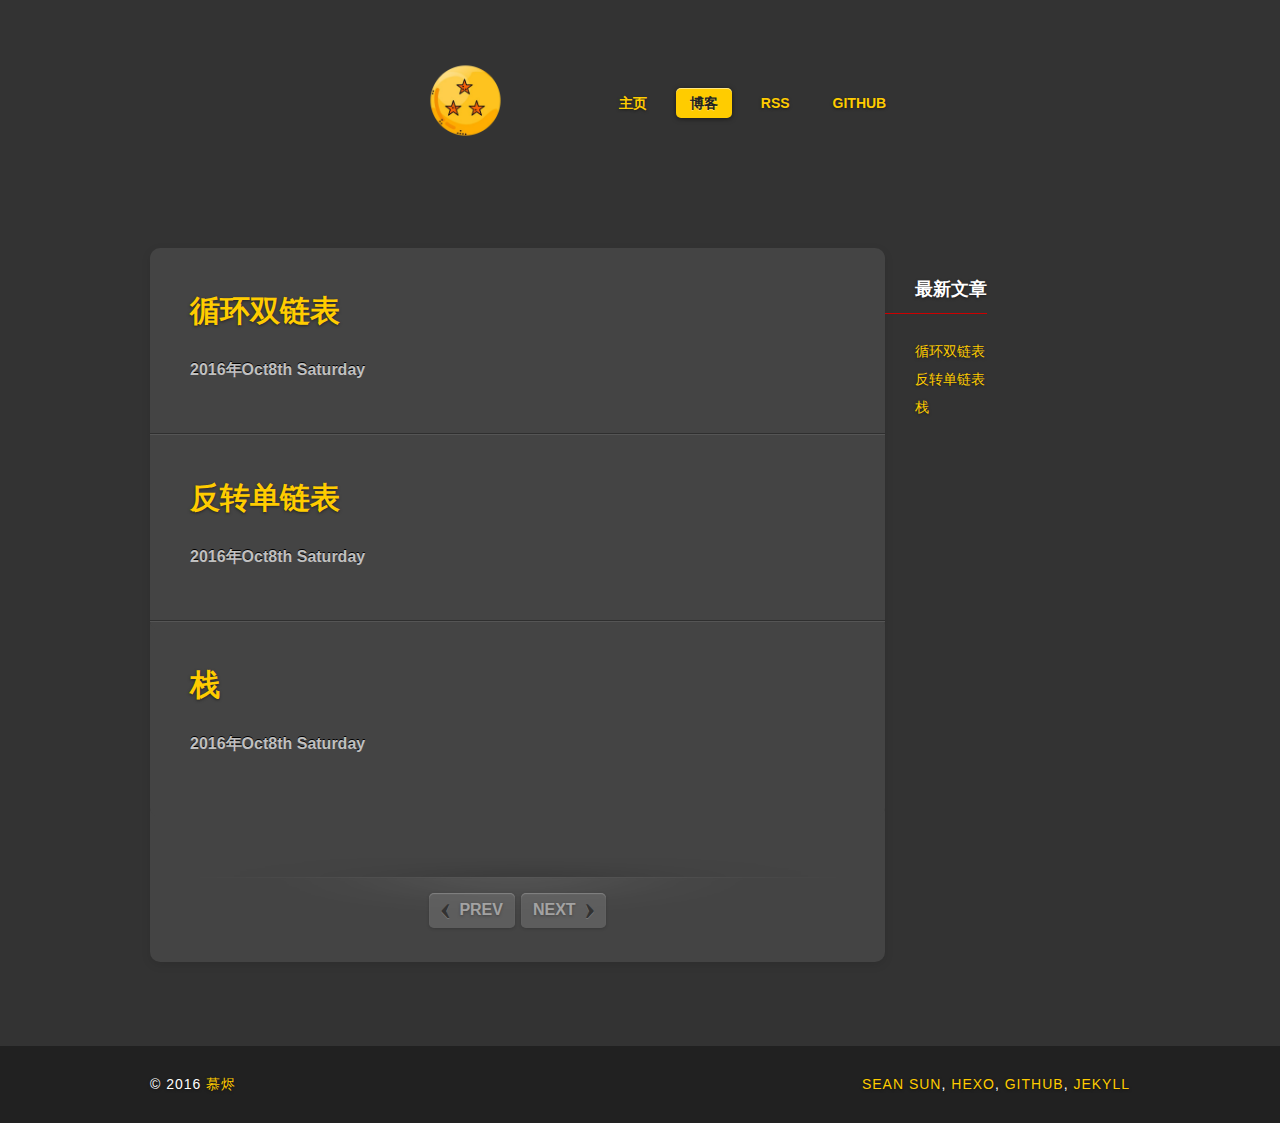
==== commit d6adb8e3: "Site updated: 2016-10-08 23:49:41" ====
--- a/archives/index.html
+++ b/archives/index.html
@@ -1,7 +1,7 @@
 <!DOCTYPE html><html><head><meta charset="utf-8"><meta name="X-UA-Compatible" content="IE=edge"><title> 慕烬的博客</title><meta name="description" content="A Blog Powered By Hexo"><meta name="viewport" content="width=device-width, initial-scale=1"><link rel="short icon" href="/favicon.png"><link rel="stylesheet" href="/css/jekyll.css"><!--[if lt IE 9]>
 <script src="js/html5shiv.min.js"></script>
 <script src="js/respond.min.js"></script>
-<![endif]--></head><body><header class="row-flex-row limit-width vh-center"><a href="/" class="logo"><img src="/favicon.png"></a><nav><ul class="nav-list"><li class="nav-list-item"><a href="/" class="nav-link">Home</a></li><li class="nav-list-item"><a href="/archives/" class="nav-link active">   Blog</a></li><li class="nav-list-item"><a href="/atom.xml" class="nav-link">rss</a></li><li class="nav-list-item"><a href="https://github.com/xxxxx" target="_blank" class="nav-link">   github</a></li></ul></nav></header><div class="container limit-width"><section class="row-flex-row"><div class="archive"><ul class="post-list"><li class="post-list-item"><article class="post-block"><h2 class="post-title"><a href="/2016/10/08/double-link-list/" class="post-title-link">循环双链表</a></h2><div class="post-meta"><div class="post-time">Saturday, October 8th 2016</div></div><div class="post-content"></div></article></li><li class="post-list-item"><article class="post-block"><h2 class="post-title"><a href="/2016/10/08/reverse-link-list/" class="post-title-link">反转单链表</a></h2><div class="post-meta"><div class="post-time">Saturday, October 8th 2016</div></div><div class="post-content"></div></article></li><li class="post-list-item"><article class="post-block"><h2 class="post-title"><a href="/2016/10/08/stack/" class="post-title-link">栈</a></h2><div class="post-meta"><div class="post-time">Saturday, October 8th 2016</div></div><div class="post-content"></div></article></li></ul><div class="pagination"><span class="pagination-prev">PREV</span><span class="pagination-next">NEXT</span></div></div><aside class="sidebar"><h3>最新文章</h3><ul class="post-list"><li class="post-list-item"><a class="post-list-link" href="/2016/10/08/double-link-list/">循环双链表</a></li><li class="post-list-item"><a class="post-list-link" href="/2016/10/08/reverse-link-list/">反转单链表</a></li><li class="post-list-item"><a class="post-list-link" href="/2016/10/08/stack/">栈</a></li></ul></aside></section></div><div class="extra"></div><footer class="footer"><div class="row-flex-row limit-width vh-center"><div class="copyright"><P>© 2016 <a href="/">慕烬</P></div><div class="power"><p><a href="http://pinggod.com/">Sean Sun</a>, 
+<![endif]--></head><body><header class="row-flex-row limit-width vh-center"><a href="/" class="logo"><img src="/favicon.png"></a><nav><ul class="nav-list"><li class="nav-list-item"><a href="/" class="nav-link">主页</a></li><li class="nav-list-item"><a href="/archives/" class="nav-link active">   博客</a></li><li class="nav-list-item"><a href="/atom.xml" class="nav-link">rss</a></li><li class="nav-list-item"><a href="https://github.com/xxxxx" target="_blank" class="nav-link">   github</a></li></ul></nav></header><div class="container limit-width"><section class="row-flex-row"><div class="archive"><ul class="post-list"><li class="post-list-item"><article class="post-block"><h2 class="post-title"><a href="/2016/10/08/double-link-list/" class="post-title-link">循环双链表</a></h2><div class="post-meta"><div class="post-time">2016年Oct8th Saturday</div></div><div class="post-content"></div></article></li><li class="post-list-item"><article class="post-block"><h2 class="post-title"><a href="/2016/10/08/reverse-link-list/" class="post-title-link">反转单链表</a></h2><div class="post-meta"><div class="post-time">2016年Oct8th Saturday</div></div><div class="post-content"></div></article></li><li class="post-list-item"><article class="post-block"><h2 class="post-title"><a href="/2016/10/08/stack/" class="post-title-link">栈</a></h2><div class="post-meta"><div class="post-time">2016年Oct8th Saturday</div></div><div class="post-content"></div></article></li></ul><div class="pagination"><span class="pagination-prev">PREV</span><span class="pagination-next">NEXT</span></div></div><aside class="sidebar"><h3>最新文章</h3><ul class="post-list"><li class="post-list-item"><a class="post-list-link" href="/2016/10/08/double-link-list/">循环双链表</a></li><li class="post-list-item"><a class="post-list-link" href="/2016/10/08/reverse-link-list/">反转单链表</a></li><li class="post-list-item"><a class="post-list-link" href="/2016/10/08/stack/">栈</a></li></ul></aside></section></div><div class="extra"></div><footer class="footer"><div class="row-flex-row limit-width vh-center"><div class="copyright"><P>© 2016 <a href="/">慕烬</P></div><div class="power"><p><a href="http://pinggod.com/">Sean Sun</a>, 
 <a href="https://hexo.io">Hexo</a>, 
 <a href="https://github.com/">GitHub</a>, 
 <a href="https://jekyllrb.com/">Jekyll</a></p></div></div></footer><script>(function(b,o,i,l,e,r){b.GoogleAnalyticsObject=l;b[l]||(b[l]=function(){(b[l].q=b[l].q||[]).push(arguments)});b[l].l=+new Date;e=o.createElement(i);r=o.getElementsByTagName(i)[0];e.src='//www.google-analytics.com/analytics.js';r.parentNode.insertBefore(e,r)}(window,document,'script','ga'));ga('create',"UA-65933410-1",'auto');ga('send','pageview');</script><script>var _hmt = _hmt || [];(function() {var hm = document.createElement("script");hm.src = "//hm.baidu.com/hm.js?a36e15d9e2adec9a21fcdd9f686b1ed2";var s = document.getElementsByTagName("script")[0]; s.parentNode.insertBefore(hm, s);})();</script><script src="https://cdn.mathjax.org/mathjax/latest/MathJax.js?config=TeX-AMS-MML_HTMLorMML"></script></body></html>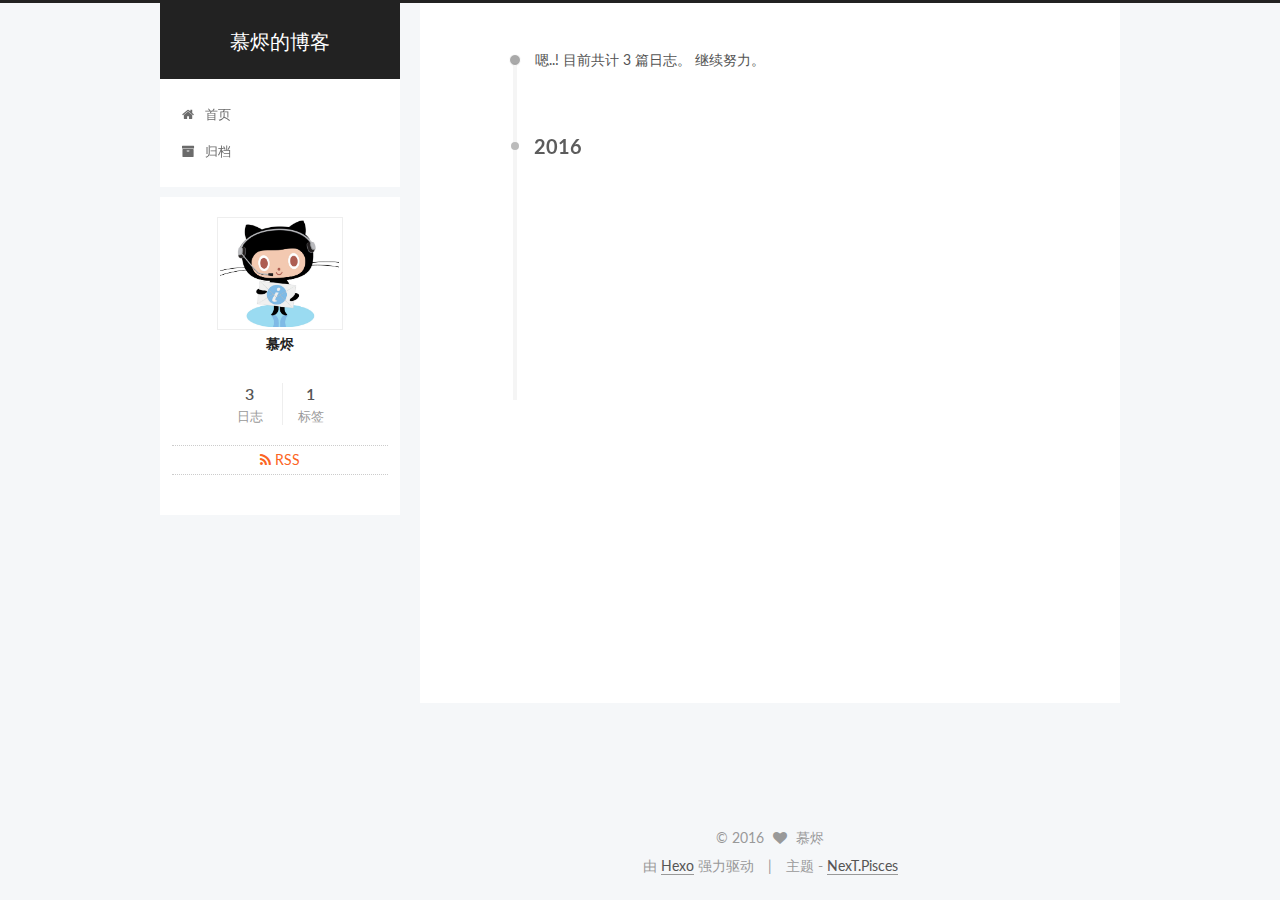
==== commit ee99ee53: "Site updated: 2016-10-09 00:48:30" ====
--- a/archives/index.html
+++ b/archives/index.html
@@ -1,7 +1,554 @@
-<!DOCTYPE html><html><head><meta charset="utf-8"><meta name="X-UA-Compatible" content="IE=edge"><title> 慕烬的博客</title><meta name="description" content="A Blog Powered By Hexo"><meta name="viewport" content="width=device-width, initial-scale=1"><link rel="short icon" href="/favicon.png"><link rel="stylesheet" href="/css/jekyll.css"><!--[if lt IE 9]>
-<script src="js/html5shiv.min.js"></script>
-<script src="js/respond.min.js"></script>
-<![endif]--></head><body><header class="row-flex-row limit-width vh-center"><a href="/" class="logo"><img src="/favicon.png"></a><nav><ul class="nav-list"><li class="nav-list-item"><a href="/" class="nav-link">主页</a></li><li class="nav-list-item"><a href="/archives/" class="nav-link active">   博客</a></li><li class="nav-list-item"><a href="/atom.xml" class="nav-link">rss</a></li><li class="nav-list-item"><a href="https://github.com/xxxxx" target="_blank" class="nav-link">   github</a></li></ul></nav></header><div class="container limit-width"><section class="row-flex-row"><div class="archive"><ul class="post-list"><li class="post-list-item"><article class="post-block"><h2 class="post-title"><a href="/2016/10/08/double-link-list/" class="post-title-link">循环双链表</a></h2><div class="post-meta"><div class="post-time">2016年Oct8th Saturday</div></div><div class="post-content"></div></article></li><li class="post-list-item"><article class="post-block"><h2 class="post-title"><a href="/2016/10/08/reverse-link-list/" class="post-title-link">反转单链表</a></h2><div class="post-meta"><div class="post-time">2016年Oct8th Saturday</div></div><div class="post-content"></div></article></li><li class="post-list-item"><article class="post-block"><h2 class="post-title"><a href="/2016/10/08/stack/" class="post-title-link">栈</a></h2><div class="post-meta"><div class="post-time">2016年Oct8th Saturday</div></div><div class="post-content"></div></article></li></ul><div class="pagination"><span class="pagination-prev">PREV</span><span class="pagination-next">NEXT</span></div></div><aside class="sidebar"><h3>最新文章</h3><ul class="post-list"><li class="post-list-item"><a class="post-list-link" href="/2016/10/08/double-link-list/">循环双链表</a></li><li class="post-list-item"><a class="post-list-link" href="/2016/10/08/reverse-link-list/">反转单链表</a></li><li class="post-list-item"><a class="post-list-link" href="/2016/10/08/stack/">栈</a></li></ul></aside></section></div><div class="extra"></div><footer class="footer"><div class="row-flex-row limit-width vh-center"><div class="copyright"><P>© 2016 <a href="/">慕烬</P></div><div class="power"><p><a href="http://pinggod.com/">Sean Sun</a>, 
-<a href="https://hexo.io">Hexo</a>, 
-<a href="https://github.com/">GitHub</a>, 
-<a href="https://jekyllrb.com/">Jekyll</a></p></div></div></footer><script>(function(b,o,i,l,e,r){b.GoogleAnalyticsObject=l;b[l]||(b[l]=function(){(b[l].q=b[l].q||[]).push(arguments)});b[l].l=+new Date;e=o.createElement(i);r=o.getElementsByTagName(i)[0];e.src='//www.google-analytics.com/analytics.js';r.parentNode.insertBefore(e,r)}(window,document,'script','ga'));ga('create',"UA-65933410-1",'auto');ga('send','pageview');</script><script>var _hmt = _hmt || [];(function() {var hm = document.createElement("script");hm.src = "//hm.baidu.com/hm.js?a36e15d9e2adec9a21fcdd9f686b1ed2";var s = document.getElementsByTagName("script")[0]; s.parentNode.insertBefore(hm, s);})();</script><script src="https://cdn.mathjax.org/mathjax/latest/MathJax.js?config=TeX-AMS-MML_HTMLorMML"></script></body></html>+<!doctype html>
+
+
+
+  
+
+
+<html class="theme-next pisces use-motion">
+<head>
+  <meta charset="UTF-8"/>
+<meta http-equiv="X-UA-Compatible" content="IE=edge,chrome=1" />
+<meta name="viewport" content="width=device-width, initial-scale=1, maximum-scale=1"/>
+
+
+
+<meta http-equiv="Cache-Control" content="no-transform" />
+<meta http-equiv="Cache-Control" content="no-siteapp" />
+
+
+
+
+
+
+
+
+
+
+
+
+  
+  
+  <link href="/vendors/fancybox/source/jquery.fancybox.css?v=2.1.5" rel="stylesheet" type="text/css" />
+
+
+
+
+  
+  
+  
+  
+
+  
+    
+    
+  
+
+  
+
+  
+
+  
+
+  
+
+  
+    
+    
+    <link href="//fonts.googleapis.com/css?family=Lato:300,300italic,400,400italic,700,700italic&subset=latin,latin-ext" rel="stylesheet" type="text/css">
+  
+
+
+
+
+
+
+<link href="/vendors/font-awesome/css/font-awesome.min.css?v=4.4.0" rel="stylesheet" type="text/css" />
+
+<link href="/css/main.css?v=5.0.2" rel="stylesheet" type="text/css" />
+
+
+  <meta name="keywords" content="Hexo, NexT" />
+
+
+
+
+
+  <link rel="alternate" href="/atom.xml" title="慕烬的博客" type="application/atom+xml" />
+
+
+
+
+  <link rel="shortcut icon" type="image/x-icon" href="/favicon.ico?v=5.0.2" />
+
+
+
+
+
+
+<meta property="og:type" content="website">
+<meta property="og:title" content="慕烬的博客">
+<meta property="og:url" content="http://yoursite.com/archives/index.html">
+<meta property="og:site_name" content="慕烬的博客">
+<meta name="twitter:card" content="summary">
+<meta name="twitter:title" content="慕烬的博客">
+
+
+
+<script type="text/javascript" id="hexo.configuration">
+  var NexT = window.NexT || {};
+  var CONFIG = {
+    scheme: 'Pisces',
+    sidebar: {"position":"left","display":"post"},
+    fancybox: true,
+    motion: true,
+    duoshuo: {
+      userId: '0',
+      author: '博主'
+    }
+  };
+</script>
+
+
+
+
+  <link rel="canonical" href="http://yoursite.com/archives/"/>
+
+
+  <title> 归档 | 慕烬的博客 </title>
+</head>
+
+<body itemscope itemtype="//schema.org/WebPage" lang="zh-Hans">
+
+  
+
+
+
+
+
+
+
+
+
+
+  
+  
+    
+  
+
+  <div class="container one-collumn sidebar-position-left  page-archive  ">
+    <div class="headband"></div>
+
+    <header id="header" class="header" itemscope itemtype="//schema.org/WPHeader">
+      <div class="header-inner"><div class="site-meta ">
+  
+
+  <div class="custom-logo-site-title">
+    <a href="/"  class="brand" rel="start">
+      <span class="logo-line-before"><i></i></span>
+      <span class="site-title">慕烬的博客</span>
+      <span class="logo-line-after"><i></i></span>
+    </a>
+  </div>
+  <p class="site-subtitle"></p>
+</div>
+
+<div class="site-nav-toggle">
+  <button>
+    <span class="btn-bar"></span>
+    <span class="btn-bar"></span>
+    <span class="btn-bar"></span>
+  </button>
+</div>
+
+<nav class="site-nav">
+  
+
+  
+    <ul id="menu" class="menu">
+      
+        
+        <li class="menu-item menu-item-home">
+          <a href="/" rel="section">
+            
+              <i class="menu-item-icon fa fa-fw fa-home"></i> <br />
+            
+            首页
+          </a>
+        </li>
+      
+        
+        <li class="menu-item menu-item-archives">
+          <a href="/archives" rel="section">
+            
+              <i class="menu-item-icon fa fa-fw fa-archive"></i> <br />
+            
+            归档
+          </a>
+        </li>
+      
+
+      
+    </ul>
+  
+
+  
+</nav>
+
+ </div>
+    </header>
+
+    <main id="main" class="main">
+      <div class="main-inner">
+        <div class="content-wrap">
+          <div id="content" class="content">
+            
+
+  <section id="posts" class="posts-collapse">
+    <span class="archive-move-on"></span>
+
+    <span class="archive-page-counter">
+      
+      
+      
+        
+      
+      嗯..! 目前共计 3 篇日志。 继续努力。
+    </span>
+
+    
+
+      
+      
+      
+
+      
+        
+        <div class="collection-title">
+          <h2 class="archive-year motion-element" id="archive-year-2016">2016</h2>
+        </div>
+      
+      
+
+      
+
+  <article class="post post-type-normal" itemscope itemtype="//schema.org/Article">
+    <header class="post-header">
+
+      <h1 class="post-title">
+        
+            <a class="post-title-link" href="/2016/10/08/double-link-list/" itemprop="url">
+              
+                <span itemprop="name">循环双链表</span>
+              
+            </a>
+        
+      </h1>
+
+      <div class="post-meta">
+        <time class="post-time" itemprop="dateCreated"
+              datetime="2016-10-08T23:28:25+08:00"
+              content="2016-10-08" >
+          10-08
+        </time>
+      </div>
+
+    </header>
+  </article>
+
+
+
+    
+
+      
+      
+      
+
+      
+      
+
+      
+
+  <article class="post post-type-normal" itemscope itemtype="//schema.org/Article">
+    <header class="post-header">
+
+      <h1 class="post-title">
+        
+            <a class="post-title-link" href="/2016/10/08/reverse-link-list/" itemprop="url">
+              
+                <span itemprop="name">反转单链表</span>
+              
+            </a>
+        
+      </h1>
+
+      <div class="post-meta">
+        <time class="post-time" itemprop="dateCreated"
+              datetime="2016-10-08T23:25:52+08:00"
+              content="2016-10-08" >
+          10-08
+        </time>
+      </div>
+
+    </header>
+  </article>
+
+
+
+    
+
+      
+      
+      
+
+      
+      
+
+      
+
+  <article class="post post-type-normal" itemscope itemtype="//schema.org/Article">
+    <header class="post-header">
+
+      <h1 class="post-title">
+        
+            <a class="post-title-link" href="/2016/10/08/stack/" itemprop="url">
+              
+                <span itemprop="name">栈</span>
+              
+            </a>
+        
+      </h1>
+
+      <div class="post-meta">
+        <time class="post-time" itemprop="dateCreated"
+              datetime="2016-10-08T22:25:52+08:00"
+              content="2016-10-08" >
+          10-08
+        </time>
+      </div>
+
+    </header>
+  </article>
+
+
+
+    
+
+  </section>
+
+  
+
+
+
+          </div>
+          
+
+
+          
+
+        </div>
+        
+          
+  
+  <div class="sidebar-toggle">
+    <div class="sidebar-toggle-line-wrap">
+      <span class="sidebar-toggle-line sidebar-toggle-line-first"></span>
+      <span class="sidebar-toggle-line sidebar-toggle-line-middle"></span>
+      <span class="sidebar-toggle-line sidebar-toggle-line-last"></span>
+    </div>
+  </div>
+
+  <aside id="sidebar" class="sidebar">
+    <div class="sidebar-inner">
+
+      
+
+      
+
+      <section class="site-overview sidebar-panel  sidebar-panel-active ">
+        <div class="site-author motion-element" itemprop="author" itemscope itemtype="//schema.org/Person">
+          <img class="site-author-image" itemprop="image"
+               src="/images/avatar.png"
+               alt="慕烬" />
+          <p class="site-author-name" itemprop="name">慕烬</p>
+          <p class="site-description motion-element" itemprop="description"></p>
+        </div>
+        <nav class="site-state motion-element">
+          <div class="site-state-item site-state-posts">
+            <a href="/archives">
+              <span class="site-state-item-count">3</span>
+              <span class="site-state-item-name">日志</span>
+            </a>
+          </div>
+
+          
+
+          
+            <div class="site-state-item site-state-tags">
+              
+                <span class="site-state-item-count">1</span>
+                <span class="site-state-item-name">标签</span>
+              
+            </div>
+          
+
+        </nav>
+
+        
+          <div class="feed-link motion-element">
+            <a href="/atom.xml" rel="alternate">
+              <i class="fa fa-rss"></i>
+              RSS
+            </a>
+          </div>
+        
+
+        <div class="links-of-author motion-element">
+          
+        </div>
+
+        
+        
+
+        
+        
+
+      </section>
+
+      
+
+    </div>
+  </aside>
+
+
+        
+      </div>
+    </main>
+
+    <footer id="footer" class="footer">
+      <div class="footer-inner">
+        <div class="copyright" >
+  
+  &copy; 
+  <span itemprop="copyrightYear">2016</span>
+  <span class="with-love">
+    <i class="fa fa-heart"></i>
+  </span>
+  <span class="author" itemprop="copyrightHolder">慕烬</span>
+</div>
+
+<div class="powered-by">
+  由 <a class="theme-link" href="https://hexo.io">Hexo</a> 强力驱动
+</div>
+
+<div class="theme-info">
+  主题 -
+  <a class="theme-link" href="https://github.com/iissnan/hexo-theme-next">
+    NexT.Pisces
+  </a>
+</div>
+
+        
+
+        
+      </div>
+    </footer>
+
+    <div class="back-to-top">
+      <i class="fa fa-arrow-up"></i>
+    </div>
+  </div>
+
+  
+
+<script type="text/javascript">
+  if (Object.prototype.toString.call(window.Promise) !== '[object Function]') {
+    window.Promise = null;
+  }
+</script>
+
+
+
+
+
+
+
+
+
+  
+
+
+
+  
+  <script type="text/javascript" src="/vendors/jquery/index.js?v=2.1.3"></script>
+
+  
+  <script type="text/javascript" src="/vendors/fastclick/lib/fastclick.min.js?v=1.0.6"></script>
+
+  
+  <script type="text/javascript" src="/vendors/jquery_lazyload/jquery.lazyload.js?v=1.9.7"></script>
+
+  
+  <script type="text/javascript" src="/vendors/velocity/velocity.min.js?v=1.2.1"></script>
+
+  
+  <script type="text/javascript" src="/vendors/velocity/velocity.ui.min.js?v=1.2.1"></script>
+
+  
+  <script type="text/javascript" src="/vendors/fancybox/source/jquery.fancybox.pack.js?v=2.1.5"></script>
+
+
+  
+
+
+  <script type="text/javascript" src="/js/src/utils.js?v=5.0.2"></script>
+
+  <script type="text/javascript" src="/js/src/motion.js?v=5.0.2"></script>
+
+
+
+  
+  
+
+
+  <script type="text/javascript" src="/js/src/affix.js?v=5.0.2"></script>
+
+  <script type="text/javascript" src="/js/src/schemes/pisces.js?v=5.0.2"></script>
+
+
+
+  
+  
+    <script type="text/javascript" id="motion.page.archive">
+      $('.archive-year').velocity('transition.slideLeftIn');
+    </script>
+  
+
+
+  
+
+
+  <script type="text/javascript" src="/js/src/bootstrap.js?v=5.0.2"></script>
+
+
+
+  
+
+
+
+  
+
+
+
+
+  
+  
+
+  
+
+  
+
+  
+
+</body>
+</html>
--- a/css/main.css
+++ b/css/main.css
@@ -0,0 +1,2538 @@
+/* normalize.css v3.0.2 | MIT License | git.io/normalize */
+html {
+  font-family: sans-serif; /* 1 */
+  -ms-text-size-adjust: 100%; /* 2 */
+  -webkit-text-size-adjust: 100%; /* 2 */
+}
+body {
+  margin: 0;
+}
+article,
+aside,
+details,
+figcaption,
+figure,
+footer,
+header,
+hgroup,
+main,
+menu,
+nav,
+section,
+summary {
+  display: block;
+}
+audio,
+canvas,
+progress,
+video {
+  display: inline-block; /* 1 */
+  vertical-align: baseline; /* 2 */
+}
+audio:not([controls]) {
+  display: none;
+  height: 0;
+}
+[hidden],
+template {
+  display: none;
+}
+a {
+  background-color: transparent;
+}
+a:active,
+a:hover {
+  outline: 0;
+}
+abbr[title] {
+  border-bottom: 1px dotted;
+}
+b,
+strong {
+  font-weight: bold;
+}
+dfn {
+  font-style: italic;
+}
+h1 {
+  font-size: 2em;
+  margin: 0.67em 0;
+}
+mark {
+  background: #ff0;
+  color: #000;
+}
+small {
+  font-size: 80%;
+}
+sub,
+sup {
+  font-size: 75%;
+  line-height: 0;
+  position: relative;
+  vertical-align: baseline;
+}
+sup {
+  top: -0.5em;
+}
+sub {
+  bottom: -0.25em;
+}
+img {
+  border: 0;
+}
+svg:not(:root) {
+  overflow: hidden;
+}
+figure {
+  margin: 1em 40px;
+}
+hr {
+  -moz-box-sizing: content-box;
+  box-sizing: content-box;
+  height: 0;
+}
+pre {
+  overflow: auto;
+}
+code,
+kbd,
+pre,
+samp {
+  font-family: monospace, monospace;
+  font-size: 1em;
+}
+button,
+input,
+optgroup,
+select,
+textarea {
+  color: inherit; /* 1 */
+  font: inherit; /* 2 */
+  margin: 0; /* 3 */
+}
+button {
+  overflow: visible;
+}
+button,
+select {
+  text-transform: none;
+}
+button,
+html input[type="button"],
+input[type="reset"],
+input[type="submit"] {
+  -webkit-appearance: button; /* 2 */
+  cursor: pointer; /* 3 */
+}
+button[disabled],
+html input[disabled] {
+  cursor: default;
+}
+button::-moz-focus-inner,
+input::-moz-focus-inner {
+  border: 0;
+  padding: 0;
+}
+input {
+  line-height: normal;
+}
+input[type="checkbox"],
+input[type="radio"] {
+  box-sizing: border-box; /* 1 */
+  padding: 0; /* 2 */
+}
+input[type="number"]::-webkit-inner-spin-button,
+input[type="number"]::-webkit-outer-spin-button {
+  height: auto;
+}
+input[type="search"] {
+  -webkit-appearance: textfield; /* 1 */
+  -moz-box-sizing: content-box;
+  -webkit-box-sizing: content-box; /* 2 */
+  box-sizing: content-box;
+}
+input[type="search"]::-webkit-search-cancel-button,
+input[type="search"]::-webkit-search-decoration {
+  -webkit-appearance: none;
+}
+fieldset {
+  border: 1px solid #c0c0c0;
+  margin: 0 2px;
+  padding: 0.35em 0.625em 0.75em;
+}
+legend {
+  border: 0; /* 1 */
+  padding: 0; /* 2 */
+}
+textarea {
+  overflow: auto;
+}
+optgroup {
+  font-weight: bold;
+}
+table {
+  border-collapse: collapse;
+  border-spacing: 0;
+}
+td,
+th {
+  padding: 0;
+}
+::selection {
+  background: #262a30;
+  color: #fff;
+}
+body {
+  position: relative;
+  font-family: 'Lato', "PingFang SC", "Microsoft YaHei", sans-serif;
+  font-size: 14px;
+  line-height: 2;
+  color: #555;
+  background: #fff;
+}
+@media (max-width: 767px) {
+  body {
+    padding-right: 0 !important;
+  }
+}
+@media (min-width: 768px) and (max-width: 991px) {
+  body {
+    padding-right: 0 !important;
+  }
+}
+@media (min-width: 1600px) {
+  body {
+    font-size: 16px;
+  }
+}
+h1,
+h2,
+h3,
+h4,
+h5,
+h6 {
+  margin: 0;
+  padding: 0;
+  font-weight: bold;
+  line-height: 1.5;
+  font-family: 'Lato', "PingFang SC", "Microsoft YaHei", sans-serif;
+}
+h2,
+h3,
+h4,
+h5,
+h6 {
+  margin: 20px 0 15px;
+}
+h1 {
+  font-size: 22px;
+}
+@media (max-width: 767px) {
+  h1 {
+    font-size: 18px;
+  }
+}
+h2 {
+  font-size: 20px;
+}
+@media (max-width: 767px) {
+  h2 {
+    font-size: 16px;
+  }
+}
+h3 {
+  font-size: 18px;
+}
+@media (max-width: 767px) {
+  h3 {
+    font-size: 14px;
+  }
+}
+h4 {
+  font-size: 16px;
+}
+@media (max-width: 767px) {
+  h4 {
+    font-size: 12px;
+  }
+}
+h5 {
+  font-size: 14px;
+}
+@media (max-width: 767px) {
+  h5 {
+    font-size: 10px;
+  }
+}
+h6 {
+  font-size: 12px;
+}
+@media (max-width: 767px) {
+  h6 {
+    font-size: 8px;
+  }
+}
+p {
+  margin: 0 0 25px 0;
+}
+a {
+  color: #555;
+  text-decoration: none;
+  border-bottom: 1px solid #999;
+  word-wrap: break-word;
+}
+a:hover {
+  color: #222;
+  border-bottom-color: #222;
+}
+ul {
+  list-style: none;
+}
+blockquote {
+  margin: 0;
+  padding: 0;
+}
+img {
+  display: block;
+  margin: auto;
+  max-width: 100%;
+  height: auto;
+}
+hr {
+  margin: 40px 0;
+  height: 3px;
+  border: none;
+  background-color: #ddd;
+  background-image: repeating-linear-gradient(-45deg, #fff, #fff 4px, transparent 4px, transparent 8px);
+}
+blockquote {
+  padding: 0 15px;
+  color: #666;
+  border-left: 4px solid #ddd;
+}
+blockquote cite::before {
+  content: "-";
+  padding: 0 5px;
+}
+dt {
+  font-weight: 700;
+}
+dd {
+  margin: 0;
+  padding: 0;
+}
+.text-left {
+  text-align: left;
+}
+.text-center {
+  text-align: center;
+}
+.text-right {
+  text-align: right;
+}
+.text-justify {
+  text-align: justify;
+}
+.text-nowrap {
+  white-space: nowrap;
+}
+.text-lowercase {
+  text-transform: lowercase;
+}
+.text-uppercase {
+  text-transform: uppercase;
+}
+.text-capitalize {
+  text-transform: capitalize;
+}
+.center-block {
+  display: block;
+  margin-left: auto;
+  margin-right: auto;
+}
+.clearfix:before,
+.clearfix:after {
+  content: " ";
+  display: table;
+}
+.clearfix:after {
+  clear: both;
+}
+.pullquote {
+  width: 45%;
+}
+.pullquote.left {
+  float: left;
+  margin-left: 5px;
+  margin-right: 10px;
+}
+.pullquote.right {
+  float: right;
+  margin-left: 10px;
+  margin-right: 5px;
+}
+.affix.affix.affix {
+  position: fixed;
+}
+.translation {
+  margin-top: -20px;
+  font-size: 14px;
+  color: #999;
+}
+.scrollbar-measure {
+  width: 100px;
+  height: 100px;
+  overflow: scroll;
+  position: absolute;
+  top: -9999px;
+}
+.use-motion .motion-element {
+  opacity: 0;
+}
+#local-search-input {
+  padding: 3px;
+  border: none;
+  text-indent: 14px;
+  border-radius: 0;
+  width: 140px;
+  outline: none;
+  border-bottom: 1px solid #999;
+  background: inherit;
+  opacity: 0.5;
+}
+#local-search-input:focus {
+  opacity: 1;
+}
+.search-icon {
+  position: absolute;
+  top: 9px;
+}
+table {
+  margin: 20px 0;
+  width: 100%;
+  border-collapse: collapse;
+  border-spacing: 0;
+  border: 1px solid #ddd;
+  font-size: 14px;
+  table-layout: fixed;
+  word-wrap: break-all;
+}
+table>tbody>tr:nth-of-type(odd) {
+  background-color: #f9f9f9;
+}
+table>tbody>tr:hover {
+  background-color: #f5f5f5;
+}
+caption,
+th,
+td {
+  padding: 8px;
+  text-align: left;
+  vertical-align: middle;
+  font-weight: normal;
+}
+th,
+td {
+  border-bottom: 3px solid #ddd;
+  border-right: 1px solid #eee;
+}
+th {
+  padding-bottom: 10px;
+  font-weight: 700;
+}
+td {
+  border-bottom-width: 1px;
+}
+html,
+body {
+  height: 100%;
+}
+.container {
+  position: relative;
+  min-height: 100%;
+}
+.header-inner {
+  margin: 0 auto;
+  padding: 100px 0 70px;
+  width: 700px;
+}
+@media (min-width: 1600px) {
+  .container .header-inner {
+    width: 900px;
+  }
+}
+.main {
+  padding-bottom: 150px;
+}
+.main-inner {
+  margin: 0 auto;
+  width: 700px;
+}
+@media (min-width: 1600px) {
+  .container .main-inner {
+    width: 900px;
+  }
+}
+.footer {
+  position: absolute;
+  left: 0;
+  bottom: 0;
+  width: 100%;
+  min-height: 50px;
+}
+.footer-inner {
+  box-sizing: border-box;
+  margin: 20px auto;
+  width: 700px;
+}
+@media (min-width: 1600px) {
+  .container .footer-inner {
+    width: 900px;
+  }
+}
+pre,
+.highlight {
+  overflow: auto;
+  margin: 20px 0;
+  padding: 15px;
+  font-size: 13px;
+  color: #4d4d4c;
+  background: #f7f7f7;
+  line-height: 1.6;
+}
+pre,
+code {
+  font-family: consolas, Menlo, "PingFang SC", "Microsoft YaHei", monospace;
+}
+code {
+  padding: 2px 4px;
+  word-wrap: break-all;
+  color: #4d4d4c;
+  background: #f7f7f7;
+  border-radius: 3px;
+  font-size: 13px;
+}
+pre code {
+  padding: 0;
+  color: #4d4d4c;
+  background: none;
+  text-shadow: none;
+}
+.highlight pre {
+  border: none;
+  margin: 0;
+  padding: 1px;
+}
+.highlight table {
+  margin: 0;
+  width: auto;
+  border: none;
+}
+.highlight td {
+  border: none;
+  padding: 0;
+}
+.highlight figcaption {
+  font-size: 1em;
+  color: #4d4d4c;
+  line-height: 1em;
+  margin-bottom: 1em;
+}
+.highlight figcaption:before,
+.highlight figcaption:after {
+  content: " ";
+  display: table;
+}
+.highlight figcaption:after {
+  clear: both;
+}
+.highlight figcaption a {
+  float: right;
+  color: #4d4d4c;
+}
+.highlight figcaption a:hover {
+  border-bottom-color: #4d4d4c;
+}
+.highlight .gutter pre {
+  color: #666;
+  text-align: right;
+  padding-right: 20px;
+}
+.highlight .line {
+  height: 20px;
+}
+.gist table {
+  width: auto;
+}
+.gist table td {
+  border: none;
+}
+pre .deletion {
+  background: #fdd;
+}
+pre .addition {
+  background: #dfd;
+}
+pre .meta {
+  color: #8959a8;
+}
+pre .comment {
+  color: #8e908c;
+}
+pre .variable,
+pre .attribute,
+pre .tag,
+pre .regexp,
+pre .ruby .constant,
+pre .xml .tag .title,
+pre .xml .pi,
+pre .xml .doctype,
+pre .html .doctype,
+pre .css .id,
+pre .css .class,
+pre .css .pseudo {
+  color: #c82829;
+}
+pre .number,
+pre .preprocessor,
+pre .built_in,
+pre .literal,
+pre .params,
+pre .constant,
+pre .command {
+  color: #f5871f;
+}
+pre .ruby .class .title,
+pre .css .rules .attribute,
+pre .string,
+pre .value,
+pre .inheritance,
+pre .header,
+pre .ruby .symbol,
+pre .xml .cdata,
+pre .special,
+pre .number,
+pre .formula {
+  color: #718c00;
+}
+pre .title,
+pre .css .hexcolor {
+  color: #3e999f;
+}
+pre .function,
+pre .python .decorator,
+pre .python .title,
+pre .ruby .function .title,
+pre .ruby .title .keyword,
+pre .perl .sub,
+pre .javascript .title,
+pre .coffeescript .title {
+  color: #4271ae;
+}
+pre .keyword,
+pre .javascript .function {
+  color: #8959a8;
+}
+.full-image.full-image.full-image {
+  border: none;
+  max-width: 100%;
+  width: auto;
+  margin: 20px auto;
+}
+@media (min-width: 992px) {
+  .full-image.full-image.full-image {
+    max-width: none;
+    width: 126%;
+    margin: 0 -13%;
+  }
+}
+.blockquote-center,
+.page-home .post-type-quote blockquote,
+.page-post-detail .post-type-quote blockquote {
+  position: relative;
+  margin: 40px 0;
+  padding: 0;
+  border-left: none;
+  text-align: center;
+}
+.blockquote-center::before,
+.page-home .post-type-quote blockquote::before,
+.page-post-detail .post-type-quote blockquote::before,
+.blockquote-center::after,
+.page-home .post-type-quote blockquote::after,
+.page-post-detail .post-type-quote blockquote::after {
+  position: absolute;
+  content: ' ';
+  display: block;
+  width: 100%;
+  height: 24px;
+  opacity: 0.2;
+  background-repeat: no-repeat;
+  background-position: 0 -6px;
+  background-size: 22px 22px;
+}
+.blockquote-center::before,
+.page-home .post-type-quote blockquote::before,
+.page-post-detail .post-type-quote blockquote::before {
+  top: -20px;
+  background-image: url("../images/quote-l.svg");
+  border-top: 1px solid #ccc;
+}
+.blockquote-center::after,
+.page-home .post-type-quote blockquote::after,
+.page-post-detail .post-type-quote blockquote::after {
+  bottom: -20px;
+  background-image: url("../images/quote-r.svg");
+  border-bottom: 1px solid #ccc;
+  background-position: 100% 8px;
+}
+.blockquote-center p,
+.page-home .post-type-quote blockquote p,
+.page-post-detail .post-type-quote blockquote p,
+.blockquote-center div,
+.page-home .post-type-quote blockquote div,
+.page-post-detail .post-type-quote blockquote div {
+  text-align: center;
+}
+.post .post-body .group-picture img {
+  box-sizing: border-box;
+  padding: 0 3px;
+  border: none;
+}
+.post .group-picture-row {
+  overflow: hidden;
+  margin-top: 6px;
+}
+.post .group-picture-row:first-child {
+  margin-top: 0;
+}
+.post .group-picture-column {
+  float: left;
+}
+.page-post-detail .post-body .group-picture-column {
+  float: none;
+  margin-top: 10px;
+  width: auto !important;
+}
+.page-post-detail .post-body .group-picture-column img {
+  margin: 0 auto;
+}
+.page-archive .group-picture-container {
+  overflow: hidden;
+}
+.page-archive .group-picture-row {
+  float: left;
+}
+.page-archive .group-picture-row:first-child {
+  margin-top: 6px;
+}
+.page-archive .group-picture-column {
+  max-width: 150px;
+  max-height: 150px;
+}
+.btn {
+  display: inline-block;
+  padding: 0 20px;
+  font-size: 14px;
+  color: #fff;
+  background: #222;
+  border: 2px solid #555;
+  text-decoration: none;
+  border-radius: 0;
+  transition-property: background-color;
+  transition-duration: 0.2s;
+  transition-timing-function: ease-in-out;
+  transition-delay: 0s;
+}
+.btn:hover,
+.post-more-link .btn:hover {
+  border-color: #222;
+  color: #fff;
+  background: #222;
+}
+.btn-bar {
+  display: block;
+  width: 22px;
+  height: 2px;
+  background: #555;
+  border-radius: 1px;
+}
+.btn-bar+.btn-bar {
+  margin-top: 4px;
+}
+.pagination {
+  margin: 120px 0 40px;
+  text-align: center;
+  border-top: 1px solid #eee;
+}
+.page-number-basic,
+.pagination .prev,
+.pagination .next,
+.pagination .page-number,
+.pagination .space {
+  display: inline-block;
+  position: relative;
+  top: -1px;
+  margin: 0 10px;
+  padding: 0 10px;
+  line-height: 30px;
+}
+@media (max-width: 767px) {
+  .page-number-basic,
+  .pagination .prev,
+  .pagination .next,
+  .pagination .page-number,
+  .pagination .space {
+    margin: 0 5px;
+  }
+}
+.pagination .prev,
+.pagination .next,
+.pagination .page-number {
+  border-bottom: 0;
+  border-top: 1px solid #eee;
+  transition-property: border-color;
+  transition-duration: 0.2s;
+  transition-timing-function: ease-in-out;
+  transition-delay: 0s;
+}
+.pagination .prev:hover,
+.pagination .next:hover,
+.pagination .page-number:hover {
+  border-top-color: #222;
+}
+.pagination .space {
+  padding: 0;
+  margin: 0;
+}
+.pagination .prev {
+  margin-left: 0;
+}
+.pagination .next {
+  margin-right: 0;
+}
+.pagination .page-number.current {
+  color: #fff;
+  background: #ccc;
+  border-top-color: #ccc;
+}
+@media (max-width: 767px) {
+  .pagination {
+    border-top: none;
+  }
+  .pagination .prev,
+  .pagination .next,
+  .pagination .page-number {
+    margin-bottom: 10px;
+    border-top: 0;
+    border-bottom: 1px solid #eee;
+  }
+  .pagination .prev:hover,
+  .pagination .next:hover,
+  .pagination .page-number:hover {
+    border-bottom-color: #222;
+  }
+}
+.comments {
+  margin: 60px 20px 0;
+}
+.tag-cloud {
+  text-align: center;
+}
+.tag-cloud a {
+  display: inline-block;
+  margin: 10px;
+}
+.back-to-top {
+  box-sizing: border-box;
+  position: fixed;
+  bottom: -100px;
+  right: 50px;
+  z-index: 1050;
+  padding: 0 6px;
+  width: 25px;
+  background: #222;
+  font-size: 12px;
+  opacity: 0.6;
+  color: #fff;
+  cursor: pointer;
+  text-align: center;
+  -webkit-transform: translateZ(0);
+  transition-property: bottom;
+  transition-duration: 0.2s;
+  transition-timing-function: ease-in-out;
+  transition-delay: 0s;
+}
+@media (max-width: 767px) {
+  .back-to-top {
+    display: none;
+  }
+}
+@media (min-width: 768px) and (max-width: 991px) {
+  .back-to-top {
+    display: none;
+  }
+}
+.back-to-top.back-to-top-on {
+  bottom: 40px;
+}
+.header {
+  background: #fff;
+}
+.header-inner {
+  position: relative;
+}
+.headband {
+  height: 3px;
+  background: #222;
+}
+.site-meta {
+  margin: 0;
+  text-align: center;
+}
+@media (max-width: 767px) {
+  .site-meta {
+    text-align: center;
+  }
+}
+.brand {
+  position: relative;
+  display: inline-block;
+  padding: 0 40px;
+  color: #fff;
+  background: #222;
+  border-bottom: none;
+}
+.brand:hover {
+  color: #fff;
+}
+.logo {
+  display: inline-block;
+  margin-right: 5px;
+  line-height: 36px;
+  vertical-align: top;
+}
+.site-title {
+  display: inline-block;
+  vertical-align: top;
+  line-height: 36px;
+  font-size: 20px;
+  font-weight: normal;
+  font-family: 'Lato', "PingFang SC", "Microsoft YaHei", sans-serif;
+}
+.site-subtitle {
+  margin-top: 10px;
+  font-size: 13px;
+  color: #ddd;
+}
+.use-motion .brand {
+  opacity: 0;
+}
+.use-motion .logo,
+.use-motion .site-title,
+.use-motion .site-subtitle {
+  opacity: 0;
+  position: relative;
+  top: -10px;
+}
+.site-nav-toggle {
+  display: none;
+  position: absolute;
+  top: 10px;
+  left: 10px;
+}
+@media (max-width: 767px) {
+  .site-nav-toggle {
+    display: block;
+  }
+}
+.site-nav-toggle button {
+  margin-top: 2px;
+  padding: 9px 10px;
+  background: transparent;
+  border: none;
+}
+@media (max-width: 767px) {
+  .site-nav {
+    display: none;
+    margin: 0 -10px;
+    padding: 0 10px;
+    clear: both;
+    border-top: 1px solid #ddd;
+  }
+}
+@media (min-width: 768px) and (max-width: 991px) {
+  .site-nav {
+    display: block !important;
+  }
+}
+@media (min-width: 992px) {
+  .site-nav {
+    display: block !important;
+  }
+}
+.menu {
+  margin-top: 20px;
+  padding-left: 0;
+  text-align: center;
+}
+.menu .menu-item {
+  display: inline-block;
+  margin: 0 10px;
+}
+@media screen and (max-width: 767px) {
+  .menu .menu-item {
+    margin-top: 10px;
+  }
+}
+.menu .menu-item a {
+  display: block;
+  font-size: 13px;
+  text-transform: capitalize;
+  line-height: inherit;
+  border-bottom: 1px solid transparent;
+  transition-property: border-color;
+  transition-duration: 0.2s;
+  transition-timing-function: ease-in-out;
+  transition-delay: 0s;
+}
+.menu .menu-item a:hover,
+.menu-item-active a {
+  border-bottom-color: #222;
+}
+.menu .menu-item .fa {
+  margin-right: 5px;
+}
+.use-motion .menu-item {
+  opacity: 0;
+}
+.post-body {
+  font-family: 'Lato', "PingFang SC", "Microsoft YaHei", sans-serif;
+}
+@media (max-width: 767px) {
+  .post-body {
+    word-break: break-word;
+  }
+}
+.post-body .fancybox img {
+  display: block !important;
+  margin: 0 auto;
+  cursor: pointer;
+  cursor: zoom-in;
+  cursor: -webkit-zoom-in;
+}
+.post-body .image-caption,
+.post-body .figure .caption {
+  margin: 10px auto 15px;
+  text-align: center;
+  font-size: 14px;
+  color: #999;
+  font-weight: bold;
+  line-height: 1;
+}
+.post-sticky-flag {
+  display: inline-block;
+  font-size: 16px;
+  -ms-transform: rotate(30deg);
+  -webkit-transform: rotate(30deg);
+  -moz-transform: rotate(30deg);
+  -ms-transform: rotate(30deg);
+  -o-transform: rotate(30deg);
+  transform: rotate(30deg);
+}
+.posts-expand {
+  padding-top: 40px;
+}
+@media (max-width: 767px) {
+  .posts-expand {
+    margin: 0 20px;
+  }
+  .post-body pre,
+  .post-body .highlight {
+    padding: 10px;
+  }
+  .post-body pre .gutter pre,
+  .post-body .highlight .gutter pre {
+    padding-right: 10px;
+  }
+}
+@media (min-width: 992px) {
+  .posts-expand .post-body {
+    text-align: justify;
+  }
+}
+.posts-expand .post-body h2,
+.posts-expand .post-body h3,
+.posts-expand .post-body h4,
+.posts-expand .post-body h5,
+.posts-expand .post-body h6 {
+  padding-top: 10px;
+}
+.posts-expand .post-body h2 .header-anchor,
+.posts-expand .post-body h3 .header-anchor,
+.posts-expand .post-body h4 .header-anchor,
+.posts-expand .post-body h5 .header-anchor,
+.posts-expand .post-body h6 .header-anchor {
+  float: right;
+  margin-left: 10px;
+  color: #ccc;
+  border-bottom-style: none;
+  visibility: hidden;
+}
+.posts-expand .post-body h2 .header-anchor:hover,
+.posts-expand .post-body h3 .header-anchor:hover,
+.posts-expand .post-body h4 .header-anchor:hover,
+.posts-expand .post-body h5 .header-anchor:hover,
+.posts-expand .post-body h6 .header-anchor:hover {
+  color: inherit;
+}
+.posts-expand .post-body h2:hover .header-anchor,
+.posts-expand .post-body h3:hover .header-anchor,
+.posts-expand .post-body h4:hover .header-anchor,
+.posts-expand .post-body h5:hover .header-anchor,
+.posts-expand .post-body h6:hover .header-anchor {
+  visibility: visible;
+}
+.posts-expand .post-body ul li {
+  list-style: circle;
+}
+.posts-expand .post-body img {
+  box-sizing: border-box;
+  margin: auto;
+  padding: 3px;
+  border: 1px solid #ddd;
+}
+.posts-expand .fancybox img {
+  margin: 0 auto;
+}
+@media (max-width: 767px) {
+  .posts-collapse {
+    margin: 0 20px;
+  }
+  .posts-collapse .post-title,
+  .posts-collapse .post-meta {
+    display: block;
+    width: auto;
+    text-align: left;
+  }
+}
+.posts-collapse {
+  position: relative;
+  z-index: 1010;
+  margin-left: 55px;
+}
+.posts-collapse::after {
+  content: " ";
+  position: absolute;
+  top: 20px;
+  left: 0;
+  margin-left: -2px;
+  width: 4px;
+  height: 100%;
+  background: #f5f5f5;
+  z-index: -1;
+}
+@media (max-width: 767px) {
+  .posts-collapse {
+    margin: 0 20px;
+  }
+}
+.posts-collapse .collection-title {
+  position: relative;
+  margin: 60px 0;
+}
+.posts-collapse .collection-title h2 {
+  margin-left: 20px;
+}
+.posts-collapse .collection-title small {
+  color: #bbb;
+}
+.posts-collapse .collection-title::before {
+  content: " ";
+  position: absolute;
+  left: 0;
+  top: 50%;
+  margin-left: -4px;
+  margin-top: -4px;
+  width: 8px;
+  height: 8px;
+  background: #bbb;
+  border-radius: 50%;
+}
+.posts-collapse .post {
+  margin: 30px 0;
+}
+.posts-collapse .post-header {
+  position: relative;
+  transition-duration: 0.2s;
+  transition-timing-function: ease-in-out;
+  transition-delay: 0s;
+  transition-property: border;
+  border-bottom: 1px dashed #ccc;
+}
+.posts-collapse .post-header::before {
+  content: " ";
+  position: absolute;
+  left: 0;
+  top: 12px;
+  width: 6px;
+  height: 6px;
+  margin-left: -4px;
+  background: #bbb;
+  border-radius: 50%;
+  border: 1px solid #fff;
+  transition-duration: 0.2s;
+  transition-timing-function: ease-in-out;
+  transition-delay: 0s;
+  transition-property: background;
+}
+.posts-collapse .post-header:hover {
+  border-bottom-color: #666;
+}
+.posts-collapse .post-header:hover::before {
+  background: #222;
+}
+.posts-collapse .post-meta {
+  position: absolute;
+  font-size: 12px;
+  left: 20px;
+  top: 5px;
+}
+.posts-collapse .post-comments-count {
+  display: none;
+}
+.posts-collapse .post-title {
+  margin-left: 60px;
+  font-size: 16px;
+  font-weight: normal;
+  line-height: inherit;
+}
+.posts-collapse .post-title::after {
+  margin-left: 3px;
+  opacity: 0.6;
+}
+.posts-collapse .post-title a {
+  color: #666;
+  border-bottom: none;
+}
+.page-home .post-type-quote .post-header,
+.page-post-detail .post-type-quote .post-header,
+.page-home .post-type-quote .post-tags,
+.page-post-detail .post-type-quote .post-tags {
+  display: none;
+}
+.posts-expand .post-title {
+  font-size: 26px;
+  text-align: center;
+  word-break: break-word;
+  font-weight: 300;
+}
+@media (max-width: 767px) {
+  .posts-expand .post-title {
+    font-size: 22px;
+  }
+}
+.posts-expand .post-title-link {
+  display: inline-block;
+  position: relative;
+  color: #555;
+  border-bottom: none;
+  line-height: 1.2;
+  vertical-align: top;
+}
+.posts-expand .post-title-link::before {
+  content: "";
+  position: absolute;
+  width: 100%;
+  height: 2px;
+  bottom: 0;
+  left: 0;
+  background-color: #000;
+  visibility: hidden;
+  -webkit-transform: scaleX(0);
+  -moz-transform: scaleX(0);
+  -ms-transform: scaleX(0);
+  -o-transform: scaleX(0);
+  transform: scaleX(0);
+  transition-duration: 0.2s;
+  transition-timing-function: ease-in-out;
+  transition-delay: 0s;
+}
+.posts-expand .post-title-link:hover::before {
+  visibility: visible;
+  -webkit-transform: scaleX(1);
+  -moz-transform: scaleX(1);
+  -ms-transform: scaleX(1);
+  -o-transform: scaleX(1);
+  transform: scaleX(1);
+}
+.posts-expand .post-title-link .fa {
+  font-size: 16px;
+}
+.posts-expand .post-meta {
+  margin: 3px 0 60px 0;
+  color: #999;
+  font-family: 'Lato', "PingFang SC", "Microsoft YaHei", sans-serif;
+  font-size: 12px;
+  text-align: center;
+}
+.posts-expand .post-meta .post-category-list {
+  display: inline-block;
+  margin: 0;
+  padding: 3px;
+}
+.posts-expand .post-meta .post-category-list-link {
+  color: #999;
+}
+.post-meta-item-icon {
+  display: none;
+  margin-right: 3px;
+}
+@media (min-width: 768px) and (max-width: 991px) {
+  .post-meta-item-icon {
+    display: inline-block;
+  }
+}
+@media (max-width: 767px) {
+  .post-meta-item-icon {
+    display: inline-block;
+  }
+}
+@media (min-width: 768px) and (max-width: 991px) {
+  .post-meta-item-text {
+    display: none;
+  }
+}
+@media (max-width: 767px) {
+  .post-meta-item-text {
+    display: none;
+  }
+}
+@media (max-width: 767px) {
+  .posts-expand .post-comments-count {
+    display: none;
+  }
+}
+.post-more-link {
+  margin-top: 50px;
+}
+.post-more-link .btn {
+  color: #555;
+  font-size: 14px;
+  background: #fff;
+  border-radius: 2px;
+  line-height: 2;
+}
+.posts-expand .post-tags {
+  margin-top: 40px;
+  text-align: center;
+}
+.posts-expand .post-tags a {
+  display: inline-block;
+  margin-right: 10px;
+  font-size: 13px;
+}
+.post-nav {
+  overflow: hidden;
+  margin-top: 60px;
+  padding: 10px;
+  white-space: nowrap;
+  border-top: 1px solid #eee;
+}
+.post-nav-item {
+  display: inline-block;
+  width: 50%;
+  white-space: normal;
+}
+.post-nav-item a {
+  position: relative;
+  display: inline-block;
+  line-height: 25px;
+  font-size: 14px;
+  color: #555;
+  border-bottom: none;
+}
+.post-nav-item a:hover {
+  color: #222;
+  border-bottom: none;
+}
+.post-nav-item a:active {
+  top: 2px;
+}
+.post-nav-item a i {
+  font-size: 12px;
+}
+.post-nav-prev {
+  text-align: right;
+}
+.posts-expand .post-eof {
+  display: block;
+  margin: 80px auto 60px;
+  width: 8%;
+  height: 1px;
+  background: #ccc;
+  text-align: center;
+}
+.post:last-child .post-eof.post-eof.post-eof {
+  display: none;
+}
+.post-gallery {
+  display: table;
+  table-layout: fixed;
+  width: 100%;
+  border-collapse: separate;
+}
+.post-gallery-row {
+  display: table-row;
+}
+.post-gallery .post-gallery-img {
+  display: table-cell;
+  text-align: center;
+  vertical-align: middle;
+  border: none;
+}
+.post-gallery .post-gallery-img img {
+  max-width: 100%;
+  max-height: 100%;
+  border: none;
+}
+.fancybox-close,
+.fancybox-close:hover {
+  border: none;
+}
+.sidebar {
+  position: fixed;
+  right: 0;
+  top: 0;
+  bottom: 0;
+  width: 0;
+  z-index: 1040;
+  box-shadow: inset 0 2px 6px #000;
+  background: #222;
+  -webkit-transform: translateZ(0);
+}
+.sidebar a {
+  color: #999;
+  border-bottom-color: #555;
+}
+.sidebar a:hover {
+  color: #eee;
+}
+@media (min-width: 768px) and (max-width: 991px) {
+  .sidebar {
+    display: none !important;
+  }
+}
+@media (max-width: 767px) {
+  .sidebar {
+    display: none !important;
+  }
+}
+.sidebar-inner {
+  position: relative;
+  padding: 20px 10px;
+  color: #999;
+  text-align: center;
+}
+.sidebar-toggle {
+  position: fixed;
+  right: 50px;
+  bottom: 45px;
+  width: 15px;
+  height: 15px;
+  padding: 5px;
+  background: #222;
+  line-height: 0;
+  z-index: 1050;
+  cursor: pointer;
+  -webkit-transform: translateZ(0);
+}
+@media (min-width: 768px) and (max-width: 991px) {
+  .sidebar-toggle {
+    display: none;
+  }
+}
+@media (max-width: 767px) {
+  .sidebar-toggle {
+    display: none;
+  }
+}
+.sidebar-toggle-line {
+  position: relative;
+  display: inline-block;
+  vertical-align: top;
+  height: 2px;
+  width: 100%;
+  background: #fff;
+  margin-top: 3px;
+}
+.sidebar-toggle-line:first-child {
+  margin-top: 0;
+}
+.site-author-image {
+  display: block;
+  margin: 0 auto;
+  padding: 2px;
+  max-width: 120px;
+  height: auto;
+  border: 1px solid #eee;
+}
+.site-author-name {
+  margin: 0;
+  text-align: center;
+  color: #222;
+  font-weight: 600;
+}
+.site-description {
+  margin-top: 0;
+  text-align: center;
+  font-size: 13px;
+  color: #999;
+}
+.site-state {
+  overflow: hidden;
+  line-height: 1.4;
+  white-space: nowrap;
+  text-align: center;
+}
+.site-state-item {
+  display: inline-block;
+  padding: 0 15px;
+  border-left: 1px solid #eee;
+}
+.site-state-item:first-child {
+  border-left: none;
+}
+.site-state-item a {
+  border-bottom: none;
+}
+.site-state-item-count {
+  display: block;
+  text-align: center;
+  color: inherit;
+  font-weight: 600;
+  font-size: 16px;
+}
+.site-state-item-name {
+  font-size: 13px;
+  color: #999;
+}
+.feed-link {
+  margin-top: 20px;
+}
+.feed-link a {
+  display: inline-block;
+  padding: 0 15px;
+  color: #fc6423;
+  border: 1px solid #fc6423;
+  border-radius: 4px;
+}
+.feed-link a i {
+  color: #fc6423;
+  font-size: 14px;
+}
+.feed-link a:hover {
+  color: #fff;
+  background: #fc6423;
+}
+.feed-link a:hover i {
+  color: #fff;
+}
+.links-of-author {
+  margin-top: 20px;
+}
+.links-of-author a {
+  display: inline-block;
+  vertical-align: middle;
+  margin-right: 10px;
+  margin-bottom: 10px;
+  border-bottom-color: #555;
+  font-size: 13px;
+}
+.links-of-author a:before {
+  display: inline-block;
+  vertical-align: middle;
+  margin-right: 3px;
+  content: " ";
+  width: 4px;
+  height: 4px;
+  border-radius: 50%;
+  background: #20eb09;
+}
+.links-of-blogroll {
+  font-size: 13px;
+}
+.links-of-blogroll-title {
+  margin-top: 20px;
+  font-size: 14px;
+  font-weight: 600;
+}
+.links-of-blogroll-list {
+  margin: 0;
+  padding: 0;
+}
+.links-of-blogroll-item {
+  padding: 2px 10px;
+}
+.sidebar-nav {
+  margin: 0 0 20px;
+  padding-left: 0;
+}
+.sidebar-nav li {
+  display: inline-block;
+  cursor: pointer;
+  border-bottom: 1px solid transparent;
+  font-size: 14px;
+  color: #555;
+}
+.sidebar-nav li:hover {
+  color: #fc6423;
+}
+.page-post-detail .sidebar-nav-toc {
+  padding: 0 5px;
+}
+.page-post-detail .sidebar-nav-overview {
+  margin-left: 10px;
+}
+.sidebar-nav .sidebar-nav-active {
+  color: #fc6423;
+  border-bottom-color: #fc6423;
+}
+.sidebar-nav .sidebar-nav-active:hover {
+  color: #fc6423;
+}
+.sidebar-panel {
+  display: none;
+}
+.sidebar-panel-active {
+  display: block;
+}
+.post-toc-empty {
+  font-size: 14px;
+  color: #666;
+}
+.post-toc-wrap {
+  overflow: hidden;
+}
+.post-toc {
+  overflow: auto;
+}
+.post-toc ol {
+  margin: 0;
+  padding: 0 2px 5px 10px;
+  text-align: left;
+  list-style: none;
+  font-size: 14px;
+}
+.post-toc ol > ol {
+  padding-left: 0;
+}
+.post-toc ol a {
+  transition-duration: 0.2s;
+  transition-timing-function: ease-in-out;
+  transition-delay: 0s;
+  transition-property: all;
+  color: #666;
+  border-bottom-color: #ccc;
+}
+.post-toc ol a:hover {
+  color: #000;
+  border-bottom-color: #000;
+}
+.post-toc .nav-item {
+  overflow: hidden;
+  text-overflow: ellipsis;
+  white-space: nowrap;
+  line-height: 1.8;
+}
+.post-toc .nav .nav-child {
+  display: none;
+}
+.post-toc .nav .active > .nav-child {
+  display: block;
+}
+.post-toc .nav .active-current > .nav-child {
+  display: block;
+}
+.post-toc .nav .active-current > .nav-child > .nav-item {
+  display: block;
+}
+.post-toc .nav .active > a {
+  color: #fc6423;
+  border-bottom-color: #fc6423;
+}
+.post-toc .nav .active-current > a {
+  color: #fc6423;
+}
+.post-toc .nav .active-current > a:hover {
+  color: #fc6423;
+}
+.footer {
+  font-size: 14px;
+  color: #999;
+}
+.footer img {
+  border: none;
+}
+.footer-inner {
+  text-align: center;
+}
+.with-love {
+  display: inline-block;
+  margin: 0 5px;
+}
+.powered-by,
+.theme-info {
+  display: inline-block;
+}
+.powered-by {
+  margin-right: 10px;
+}
+.powered-by::after {
+  content: "|";
+  padding-left: 10px;
+}
+.cc-license {
+  margin-top: 10px;
+  text-align: center;
+}
+.cc-license .cc-opacity {
+  opacity: 0.7;
+  border-bottom: none;
+}
+.cc-license .cc-opacity:hover {
+  opacity: 0.9;
+}
+.cc-license img {
+  display: inline-block;
+}
+.theme-next #ds-thread #ds-reset {
+  color: #555;
+}
+.theme-next #ds-thread #ds-reset .ds-replybox {
+  margin-bottom: 30px;
+}
+.theme-next #ds-thread #ds-reset .ds-replybox .ds-avatar,
+.theme-next #ds-reset .ds-avatar img {
+  box-shadow: none;
+}
+.theme-next #ds-thread #ds-reset .ds-textarea-wrapper {
+  border-color: #c7d4e1;
+  background: none;
+  border-top-right-radius: 3px;
+  border-top-left-radius: 3px;
+}
+.theme-next #ds-thread #ds-reset .ds-textarea-wrapper textarea {
+  height: 60px;
+}
+.theme-next #ds-reset .ds-rounded-top {
+  border-radius: 0;
+}
+.theme-next #ds-thread #ds-reset .ds-post-toolbar {
+  box-sizing: border-box;
+  border: 1px solid #c7d4e1;
+  background: #f6f8fa;
+}
+.theme-next #ds-thread #ds-reset .ds-post-options {
+  height: 40px;
+  border: none;
+  background: none;
+}
+.theme-next #ds-thread #ds-reset .ds-toolbar-buttons {
+  top: 11px;
+}
+.theme-next #ds-thread #ds-reset .ds-sync {
+  top: 5px;
+}
+.theme-next #ds-thread #ds-reset .ds-post-button {
+  top: 4px;
+  right: 5px;
+  width: 90px;
+  height: 30px;
+  border: 1px solid #c5ced7;
+  border-radius: 3px;
+  background-image: linear-gradient(#fbfbfc, #f5f7f9);
+  color: #60676d;
+}
+.theme-next #ds-thread #ds-reset .ds-post-button:hover {
+  background-position: 0 -30px;
+  color: #60676d;
+}
+.theme-next #ds-thread #ds-reset .ds-comments-info {
+  padding: 10px 0;
+}
+.theme-next #ds-thread #ds-reset .ds-sort {
+  display: none;
+}
+.theme-next #ds-thread #ds-reset li.ds-tab a.ds-current {
+  border: none;
+  background: #f6f8fa;
+  color: #60676d;
+}
+.theme-next #ds-thread #ds-reset li.ds-tab a.ds-current:hover {
+  background-color: #e9f0f7;
+  color: #60676d;
+}
+.theme-next #ds-thread #ds-reset li.ds-tab a {
+  border-radius: 2px;
+  padding: 5px;
+}
+.theme-next #ds-thread #ds-reset .ds-login-buttons p {
+  color: #999;
+  line-height: 36px;
+}
+.theme-next #ds-thread #ds-reset .ds-login-buttons .ds-service-list li {
+  height: 28px;
+}
+.theme-next #ds-thread #ds-reset .ds-service-list a {
+  background: none;
+  padding: 5px;
+  border: 1px solid;
+  border-radius: 3px;
+  text-align: center;
+}
+.theme-next #ds-thread #ds-reset .ds-service-list a:hover {
+  color: #fff;
+  background: #666;
+}
+.theme-next #ds-thread #ds-reset .ds-service-list .ds-weibo {
+  color: #fc9b00;
+  border-color: #fc9b00;
+}
+.theme-next #ds-thread #ds-reset .ds-service-list .ds-weibo:hover {
+  background: #fc9b00;
+}
+.theme-next #ds-thread #ds-reset .ds-service-list .ds-qq {
+  color: #60a3ec;
+  border-color: #60a3ec;
+}
+.theme-next #ds-thread #ds-reset .ds-service-list .ds-qq:hover {
+  background: #60a3ec;
+}
+.theme-next #ds-thread #ds-reset .ds-service-list .ds-renren {
+  color: #2e7ac4;
+  border-color: #2e7ac4;
+}
+.theme-next #ds-thread #ds-reset .ds-service-list .ds-renren:hover {
+  background: #2e7ac4;
+}
+.theme-next #ds-thread #ds-reset .ds-service-list .ds-douban {
+  color: #37994c;
+  border-color: #37994c;
+}
+.theme-next #ds-thread #ds-reset .ds-service-list .ds-douban:hover {
+  background: #37994c;
+}
+.theme-next #ds-thread #ds-reset .ds-service-list .ds-kaixin {
+  color: #fef20d;
+  border-color: #fef20d;
+}
+.theme-next #ds-thread #ds-reset .ds-service-list .ds-kaixin:hover {
+  background: #fef20d;
+}
+.theme-next #ds-thread #ds-reset .ds-service-list .ds-netease {
+  color: #f00;
+  border-color: #f00;
+}
+.theme-next #ds-thread #ds-reset .ds-service-list .ds-netease:hover {
+  background: #f00;
+}
+.theme-next #ds-thread #ds-reset .ds-service-list .ds-sohu {
+  color: #ffcb05;
+  border-color: #ffcb05;
+}
+.theme-next #ds-thread #ds-reset .ds-service-list .ds-sohu:hover {
+  background: #ffcb05;
+}
+.theme-next #ds-thread #ds-reset .ds-service-list .ds-baidu {
+  color: #2831e0;
+  border-color: #2831e0;
+}
+.theme-next #ds-thread #ds-reset .ds-service-list .ds-baidu:hover {
+  background: #2831e0;
+}
+.theme-next #ds-thread #ds-reset .ds-service-list .ds-google {
+  color: #166bec;
+  border-color: #166bec;
+}
+.theme-next #ds-thread #ds-reset .ds-service-list .ds-google:hover {
+  background: #166bec;
+}
+.theme-next #ds-thread #ds-reset .ds-service-list .ds-weixin {
+  color: #00ce0d;
+  border-color: #00ce0d;
+}
+.theme-next #ds-thread #ds-reset .ds-service-list .ds-weixin:hover {
+  background: #00ce0d;
+}
+.theme-next #ds-thread #ds-reset .ds-service-list .ds-more-services {
+  border: none;
+}
+.theme-next #ds-thread #ds-reset .ds-service-list .ds-more-services:hover {
+  background: none;
+}
+.theme-next #ds-reset .duoshuo-ua-admin {
+  display: inline-block;
+  color: #f00;
+}
+.theme-next #ds-reset .duoshuo-ua-platform,
+.theme-next #ds-reset .duoshuo-ua-browser {
+  color: #ccc;
+}
+.theme-next #ds-reset .duoshuo-ua-platform .fa,
+.theme-next #ds-reset .duoshuo-ua-browser .fa {
+  display: inline-block;
+  margin-right: 3px;
+}
+.theme-next #ds-reset .duoshuo-ua-separator {
+  display: inline-block;
+  margin-left: 5px;
+}
+.theme-next .this_ua {
+  background-color: #ccc !important;
+  border-radius: 4px;
+  padding: 0 5px !important;
+  margin: 1px 1px !important;
+  border: 1px solid #bbb !important;
+  color: #fff;
+  display: inline-block !important;
+}
+.theme-next .this_ua.admin {
+  background-color: #d9534f !important;
+  border-color: #d9534f !important;
+}
+.theme-next .this_ua.platform.iOS,
+.theme-next .this_ua.platform.Mac,
+.theme-next .this_ua.platform.Windows {
+  background-color: #39b3d7 !important;
+  border-color: #46b8da !important;
+}
+.theme-next .this_ua.platform.Linux {
+  background-color: #3a3a3a !important;
+  border-color: #1f1f1f !important;
+}
+.theme-next .this_ua.platform.Android {
+  background-color: #00c47d !important;
+  border-color: #01b171 !important;
+}
+.theme-next .this_ua.browser.Mobile,
+.theme-next .this_ua.browser.Chrome {
+  background-color: #5cb85c !important;
+  border-color: #4cae4c !important;
+}
+.theme-next .this_ua.browser.Firefox {
+  background-color: #f0ad4e !important;
+  border-color: #eea236 !important;
+}
+.theme-next .this_ua.browser.Maxthon,
+.theme-next .this_ua.browser.IE {
+  background-color: #428bca !important;
+  border-color: #357ebd !important;
+}
+.theme-next .this_ua.browser.baidu,
+.theme-next .this_ua.browser.UCBrowser,
+.theme-next .this_ua.browser.Opera {
+  background-color: #d9534f !important;
+  border-color: #d43f3a !important;
+}
+.theme-next .this_ua.browser.Android,
+.theme-next .this_ua.browser.QQBrowser {
+  background-color: #78ace9 !important;
+  border-color: #4cae4c !important;
+}
+.post-spread {
+  margin-top: 20px;
+  text-align: center;
+}
+.jiathis_style {
+  display: inline-block;
+}
+.jiathis_style a {
+  border: none;
+}
+.post-spread {
+  margin-top: 20px;
+  text-align: center;
+}
+.bdshare-slide-button-box a {
+  border: none;
+}
+.bdsharebuttonbox {
+  display: inline-block;
+}
+.bdsharebuttonbox a {
+  border: none;
+}
+ul.search-result-list {
+  padding-left: 0px;
+  margin: 0px 5px 0px 8px;
+}
+p.search-result {
+  border-bottom: 1px dashed #ccc;
+  padding: 5px 0;
+}
+a.search-result-title {
+  font-weight: bold;
+}
+a.search-result {
+  border-bottom: transparent;
+  display: block;
+  white-space: nowrap;
+  overflow: hidden;
+  text-overflow: ellipsis;
+}
+.search-keyword {
+  border-bottom: 1px dashed #f00;
+  font-size: 14px;
+  font-weight: bold;
+  color: #f00;
+}
+#local-search-result {
+  height: 88%;
+  overflow: auto;
+}
+.popup {
+  display: none;
+  position: fixed;
+  top: 10%;
+  left: 50%;
+  width: 700px;
+  height: 80%;
+  margin-left: -350px;
+  padding: 3px 0 0 10px;
+  background: #fff;
+  color: #333;
+  z-index: 9999;
+  border-radius: 5px;
+}
+@media (max-width: 767px) {
+  .popup {
+    padding: 3px;
+    top: 0;
+    left: 0;
+    margin: 0;
+    width: 100%;
+    height: 100%;
+    border-radius: 0px;
+  }
+}
+.popoverlay {
+  position: fixed;
+  width: 100%;
+  height: 100%;
+  top: 0px;
+  left: 0px;
+  z-index: 2080;
+  background-color: rgba(0,0,0,0.3);
+}
+#local-search-input {
+  margin-bottom: 10px;
+  padding: 10px;
+  width: 97%;
+  font-size: 18px;
+}
+.popup .fa-search {
+  padding-top: 8px;
+}
+.popup-btn-close {
+  position: absolute;
+  top: 6px;
+  right: 14px;
+  color: #4ebd79;
+  font-size: 14px;
+  font-weight: bold;
+  text-transform: uppercase;
+  cursor: pointer;
+}
+#no-result {
+  position: absolute;
+  left: 44%;
+  top: 42%;
+  color: #ccc;
+}
+.busuanzi-count:before {
+  content: " ";
+  float: left;
+  width: 260px;
+  min-height: 25px;
+}
+@media (min-width: 768px) and (max-width: 991px) {
+  .busuanzi-count {
+    width: auto;
+  }
+  .busuanzi-count:before {
+    display: none;
+  }
+}
+@media (max-width: 767px) {
+  .busuanzi-count {
+    width: auto;
+  }
+  .busuanzi-count:before {
+    display: none;
+  }
+}
+.site-uv,
+.site-pv,
+.page-pv {
+  display: inline-block;
+}
+.site-uv .busuanzi-value,
+.site-pv .busuanzi-value,
+.page-pv .busuanzi-value {
+  margin: 0 5px;
+}
+.site-uv {
+  margin-right: 10px;
+}
+.site-uv::after {
+  content: "|";
+  padding-left: 10px;
+}
+.use-motion .post {
+  opacity: 0;
+}
+.page-archive .archive-page-counter {
+  position: relative;
+  top: 3px;
+  left: 20px;
+}
+@media (max-width: 767px) {
+  .page-archive .archive-page-counter {
+    top: 5px;
+  }
+}
+.page-archive .posts-collapse .archive-move-on {
+  position: absolute;
+  top: 11px;
+  left: 0;
+  margin-left: -6px;
+  width: 10px;
+  height: 10px;
+  opacity: 0.5;
+  background: #555;
+  border: 1px solid #fff;
+  border-radius: 50%;
+}
+.category-all-page .category-all-title {
+  text-align: center;
+}
+.category-all-page .category-all {
+  margin-top: 20px;
+}
+.category-all-page .category-list {
+  margin: 0;
+  padding: 0;
+  list-style: none;
+}
+.category-all-page .category-list-item {
+  margin: 5px 10px;
+}
+.category-all-page .category-list-count {
+  color: #bbb;
+}
+.category-all-page .category-list-count:before {
+  display: inline;
+  content: " (";
+}
+.category-all-page .category-list-count:after {
+  display: inline;
+  content: ") ";
+}
+.category-all-page .category-list-child {
+  padding-left: 10px;
+}
+.page-post-detail .sidebar-toggle-line {
+  background: #fc6423;
+}
+.page-post-detail .comments {
+  overflow: hidden;
+}
+body {
+  background: #f5f7f9;
+}
+@media (min-width: 992px) {
+  .full-image.full-image.full-image {
+    max-width: none;
+    width: 118%;
+    margin: 0 -9%;
+  }
+}
+.header {
+  position: relative;
+  margin: 0 auto;
+  width: 960px;
+}
+@media (min-width: 768px) and (max-width: 991px) {
+  .header {
+    width: auto;
+  }
+}
+@media (max-width: 767px) {
+  .header {
+    width: auto;
+  }
+}
+.header-inner {
+  position: absolute;
+  top: 0;
+  overflow: hidden;
+  padding: 0;
+  width: 240px;
+  background: #fff;
+}
+@media (min-width: 1600px) {
+  .container .header-inner {
+    width: 240px;
+  }
+}
+@media (min-width: 768px) and (max-width: 991px) {
+  .header-inner {
+    position: relative;
+    width: auto;
+  }
+}
+@media (max-width: 767px) {
+  .header-inner {
+    position: relative;
+    width: auto;
+  }
+}
+.main:before,
+.main:after {
+  content: " ";
+  display: table;
+}
+.main:after {
+  clear: both;
+}
+@media (min-width: 768px) and (max-width: 991px) {
+  .main {
+    padding-bottom: 100px;
+  }
+}
+@media (max-width: 767px) {
+  .main {
+    padding-bottom: 100px;
+  }
+}
+.container .main-inner {
+  width: 960px;
+}
+@media (min-width: 768px) and (max-width: 991px) {
+  .container .main-inner {
+    width: auto;
+  }
+}
+@media (max-width: 767px) {
+  .container .main-inner {
+    width: auto;
+  }
+}
+.content-wrap {
+  float: right;
+  box-sizing: border-box;
+  padding: 40px;
+  width: 700px;
+  background: #fff;
+  min-height: 700px;
+}
+@media (min-width: 768px) and (max-width: 991px) {
+  .content-wrap {
+    width: 100%;
+    padding: 20px;
+  }
+}
+@media (max-width: 767px) {
+  .content-wrap {
+    width: 100%;
+    padding: 20px;
+    min-height: auto;
+  }
+}
+.sidebar {
+  position: static;
+  float: left;
+  margin-top: 300px;
+  width: 240px;
+  background: #fff;
+  box-shadow: none;
+}
+@media (min-width: 768px) and (max-width: 991px) {
+  .sidebar {
+    display: none;
+  }
+}
+@media (max-width: 767px) {
+  .sidebar {
+    display: none;
+  }
+}
+.sidebar-toggle {
+  display: none;
+}
+.footer-inner {
+  width: 960px;
+}
+.footer-inner:before {
+  content: " ";
+  float: left;
+  width: 260px;
+  min-height: 50px;
+}
+@media (min-width: 768px) and (max-width: 991px) {
+  .footer-inner {
+    width: auto;
+  }
+  .footer-inner:before {
+    display: none;
+  }
+}
+@media (max-width: 767px) {
+  .footer-inner {
+    width: auto;
+  }
+  .footer-inner:before {
+    display: none;
+  }
+}
+.sidebar-position-right .header-inner {
+  right: 0;
+}
+.sidebar-position-right .content-wrap {
+  float: left;
+}
+.sidebar-position-right .sidebar {
+  float: right;
+}
+.sidebar-position-right .footer-inner:before {
+  float: right;
+}
+.site-meta {
+  padding: 20px 0;
+  color: #fff;
+  background: #222;
+}
+@media (min-width: 768px) and (max-width: 991px) {
+  .site-meta {
+    box-shadow: 0 0 16px rgba(0,0,0,0.5);
+  }
+}
+@media (max-width: 767px) {
+  .site-meta {
+    box-shadow: 0 0 16px rgba(0,0,0,0.5);
+  }
+}
+.brand {
+  display: block;
+  padding: 0;
+  background: none;
+}
+.brand:hover {
+  color: #fff;
+}
+.site-subtitle {
+  margin: 0;
+}
+.site-search form {
+  display: none;
+}
+.site-nav {
+  border-top: none;
+}
+@media (min-width: 768px) and (max-width: 991px) {
+  .site-nav {
+    display: none !important;
+  }
+}
+@media (min-width: 768px) and (max-width: 991px) {
+  .site-nav-on {
+    display: block !important;
+  }
+}
+.menu .menu-item {
+  display: block;
+  margin: 0;
+  list-style: none;
+}
+.menu .menu-item a {
+  position: relative;
+  box-sizing: border-box;
+  padding: 5px 20px;
+  text-align: left;
+  line-height: inherit;
+  transition-property: background-color;
+  transition-duration: 0.2s;
+  transition-timing-function: ease-in-out;
+  transition-delay: 0s;
+}
+.menu .menu-item a:hover,
+.menu-item-active a {
+  background: #f9f9f9;
+  border-bottom-color: #fff;
+}
+.menu .menu-item br {
+  display: none;
+}
+.menu-item-active a:after {
+  content: " ";
+  position: absolute;
+  top: 50%;
+  margin-top: -3px;
+  right: 15px;
+  width: 6px;
+  height: 6px;
+  border-radius: 50%;
+  background-color: #bbb;
+}
+.btn-bar {
+  background-color: #fff;
+}
+.site-nav-toggle {
+  top: 20px;
+  left: 20px;
+}
+@media (min-width: 768px) and (max-width: 991px) {
+  .site-nav-toggle {
+    display: block;
+  }
+}
+.use-motion .sidebar .motion-element {
+  opacity: 1;
+}
+.sidebar {
+  display: none;
+  right: auto;
+  bottom: auto;
+  -webkit-transform: none;
+}
+.sidebar-inner {
+  box-sizing: border-box;
+  width: 240px;
+  color: #555;
+  background: #fff;
+}
+.sidebar-inner.affix {
+  position: fixed;
+  top: 0;
+}
+.site-overview {
+  margin: 0 2px;
+  text-align: left;
+}
+.site-author:before,
+.site-author:after {
+  content: " ";
+  display: table;
+}
+.site-author:after {
+  clear: both;
+}
+.sidebar a {
+  color: #555;
+}
+.sidebar a:hover {
+  color: #222;
+}
+.links-of-author-item a:before {
+  display: none;
+}
+.links-of-author-item a {
+  border-bottom: none;
+  text-decoration: underline;
+}
+.feed-link {
+  border-top: 1px dotted #ccc;
+  border-bottom: 1px dotted #ccc;
+  text-align: center;
+}
+.feed-link a {
+  display: block;
+  color: #fc6423;
+  border: none;
+}
+.feed-link a:hover {
+  background: none;
+  color: #e34603;
+}
+.feed-link a:hover i {
+  color: #e34603;
+}
+.links-of-author:before,
+.links-of-author:after {
+  content: " ";
+  display: table;
+}
+.links-of-author:after {
+  clear: both;
+}
+.links-of-author-item {
+  float: left;
+  margin: 5px 0 0;
+  width: 50%;
+}
+.links-of-author-item a {
+  box-sizing: border-box;
+  display: inline-block;
+  margin-right: 0;
+  margin-bottom: 0;
+  padding: 0 5px;
+  overflow: hidden;
+  white-space: nowrap;
+  text-overflow: ellipsis;
+}
+.links-of-author-item a {
+  display: block;
+  text-decoration: none;
+}
+.links-of-author-item a:hover {
+  border-radius: 4px;
+  background: #eee;
+}
+.links-of-author-item .fa {
+  margin-right: 2px;
+  font-size: 16px;
+}
+.links-of-author-item .fa-globe {
+  font-size: 15px;
+}
+.links-of-blogroll {
+  margin-top: 20px;
+  padding: 3px 0 0;
+  border-top: 1px dotted #ccc;
+}
+.links-of-blogroll-title {
+  margin-top: 0;
+}
+.links-of-blogroll-item {
+  padding: 0;
+}
+.links-of-blogroll-inline:before,
+.links-of-blogroll-inline:after {
+  content: " ";
+  display: table;
+}
+.links-of-blogroll-inline:after {
+  clear: both;
+}
+.links-of-blogroll-inline .links-of-blogroll-item {
+  float: left;
+  margin: 5px 0 0;
+  width: 50%;
+}
+.links-of-blogroll-inline .links-of-blogroll-item a {
+  box-sizing: border-box;
+  display: inline-block;
+  margin-right: 0;
+  margin-bottom: 0;
+  padding: 0 5px;
+  overflow: hidden;
+  white-space: nowrap;
+  text-overflow: ellipsis;
+}
+@media (max-width: 767px) {
+  .post-body {
+    text-align: justify;
+  }
+}
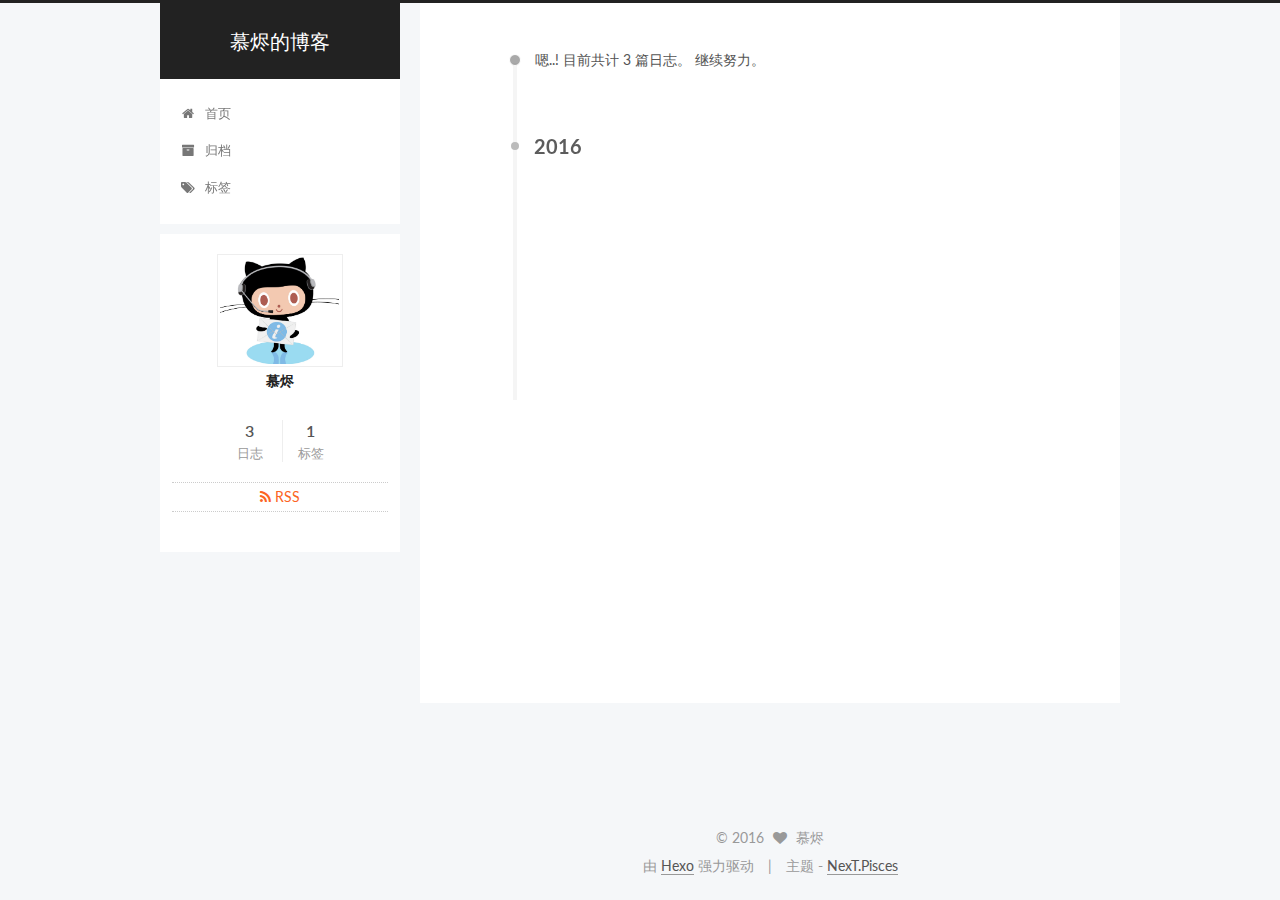
==== commit 033a5e2e: "Site updated: 2016-10-09 01:25:43" ====
--- a/archives/index.html
+++ b/archives/index.html
@@ -184,6 +184,16 @@
               <i class="menu-item-icon fa fa-fw fa-archive"></i> <br />
             
             归档
+          </a>
+        </li>
+      
+        
+        <li class="menu-item menu-item-tags">
+          <a href="/tags/数据结构" rel="section">
+            
+              <i class="menu-item-icon fa fa-fw fa-tags"></i> <br />
+            
+            标签
           </a>
         </li>
       
@@ -385,10 +395,10 @@
 
           
             <div class="site-state-item site-state-tags">
-              
+              <a href="/tags/数据结构">
                 <span class="site-state-item-count">1</span>
                 <span class="site-state-item-name">标签</span>
-              
+              </a>
             </div>
           
 
--- a/css/main.css
+++ b/css/main.css
@@ -1558,7 +1558,7 @@
   width: 4px;
   height: 4px;
   border-radius: 50%;
-  background: #20eb09;
+  background: #04ba2d;
 }
 .links-of-blogroll {
   font-size: 13px;
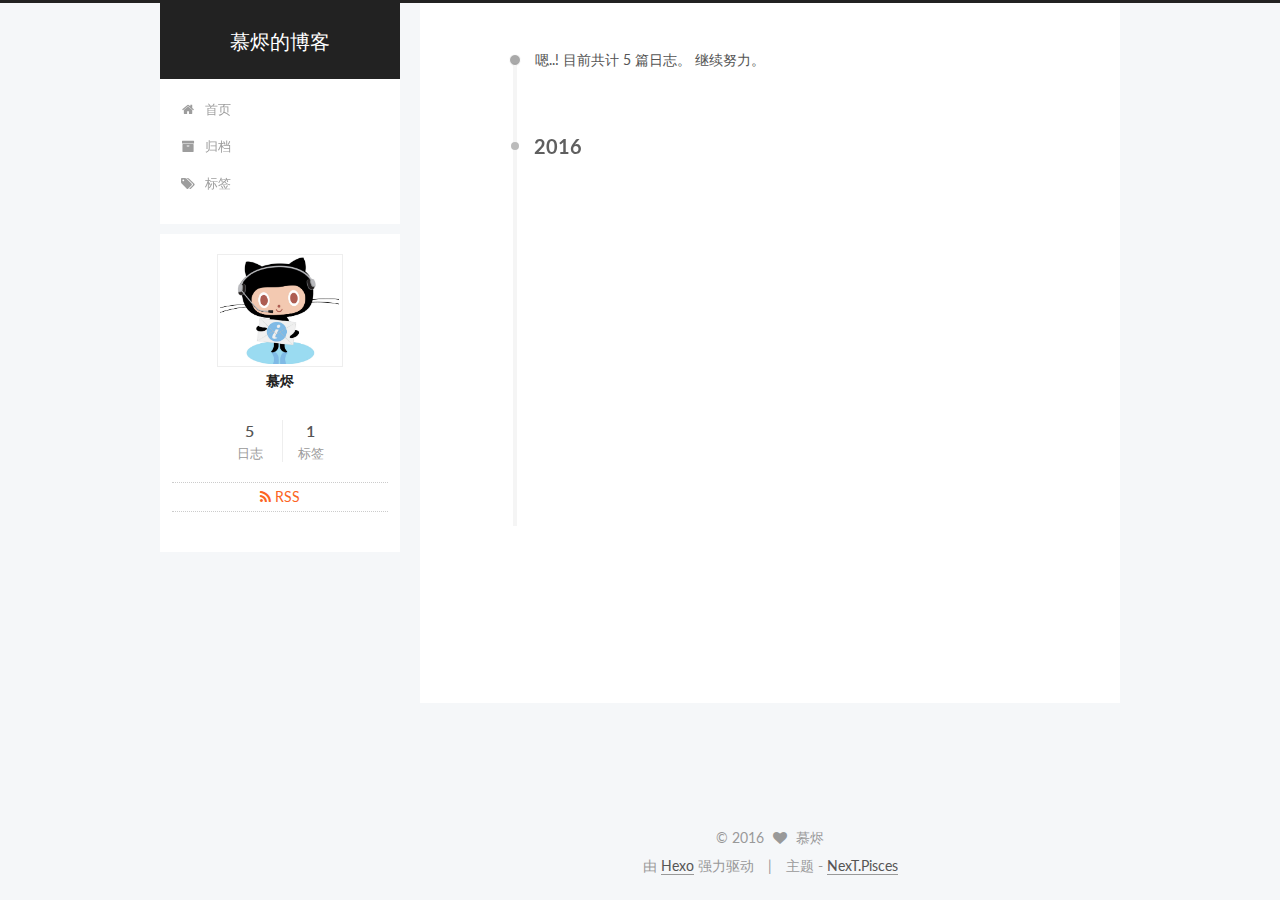
==== commit d91a2553: "Site updated: 2016-10-18 16:08:54" ====
--- a/archives/index.html
+++ b/archives/index.html
@@ -223,7 +223,7 @@
       
         
       
-      嗯..! 目前共计 3 篇日志。 继续努力。
+      嗯..! 目前共计 5 篇日志。 继续努力。
     </span>
 
     
@@ -237,6 +237,80 @@
         <div class="collection-title">
           <h2 class="archive-year motion-element" id="archive-year-2016">2016</h2>
         </div>
+      
+      
+
+      
+
+  <article class="post post-type-normal" itemscope itemtype="//schema.org/Article">
+    <header class="post-header">
+
+      <h1 class="post-title">
+        
+            <a class="post-title-link" href="/2016/10/16/jisuanqi/" itemprop="url">
+              
+                <span itemprop="name">简易计算器</span>
+              
+            </a>
+        
+      </h1>
+
+      <div class="post-meta">
+        <time class="post-time" itemprop="dateCreated"
+              datetime="2016-10-16T15:31:59+08:00"
+              content="2016-10-16" >
+          10-16
+        </time>
+      </div>
+
+    </header>
+  </article>
+
+
+
+    
+
+      
+      
+      
+
+      
+      
+
+      
+
+  <article class="post post-type-normal" itemscope itemtype="//schema.org/Article">
+    <header class="post-header">
+
+      <h1 class="post-title">
+        
+            <a class="post-title-link" href="/2016/10/16/link-stack/" itemprop="url">
+              
+                <span itemprop="name">栈的链式存储结构</span>
+              
+            </a>
+        
+      </h1>
+
+      <div class="post-meta">
+        <time class="post-time" itemprop="dateCreated"
+              datetime="2016-10-16T14:35:16+08:00"
+              content="2016-10-16" >
+          10-16
+        </time>
+      </div>
+
+    </header>
+  </article>
+
+
+
+    
+
+      
+      
+      
+
       
       
 
@@ -386,7 +460,7 @@
         <nav class="site-state motion-element">
           <div class="site-state-item site-state-posts">
             <a href="/archives">
-              <span class="site-state-item-count">3</span>
+              <span class="site-state-item-count">5</span>
               <span class="site-state-item-name">日志</span>
             </a>
           </div>
--- a/css/main.css
+++ b/css/main.css
@@ -497,8 +497,8 @@
   margin: 20px 0;
   padding: 15px;
   font-size: 13px;
-  color: #4d4d4c;
-  background: #f7f7f7;
+  color: #fff;
+  background: #002451;
   line-height: 1.6;
 }
 pre,
@@ -508,14 +508,14 @@
 code {
   padding: 2px 4px;
   word-wrap: break-all;
-  color: #4d4d4c;
-  background: #f7f7f7;
+  color: #fff;
+  background: #002451;
   border-radius: 3px;
   font-size: 13px;
 }
 pre code {
   padding: 0;
-  color: #4d4d4c;
+  color: #fff;
   background: none;
   text-shadow: none;
 }
@@ -535,7 +535,7 @@
 }
 .highlight figcaption {
   font-size: 1em;
-  color: #4d4d4c;
+  color: #fff;
   line-height: 1em;
   margin-bottom: 1em;
 }
@@ -549,10 +549,10 @@
 }
 .highlight figcaption a {
   float: right;
-  color: #4d4d4c;
+  color: #fff;
 }
 .highlight figcaption a:hover {
-  border-bottom-color: #4d4d4c;
+  border-bottom-color: #fff;
 }
 .highlight .gutter pre {
   color: #666;
@@ -569,16 +569,16 @@
   border: none;
 }
 pre .deletion {
-  background: #fdd;
+  background: #008000;
 }
 pre .addition {
-  background: #dfd;
+  background: #800000;
 }
 pre .meta {
-  color: #8959a8;
+  color: #ebbbff;
 }
 pre .comment {
-  color: #8e908c;
+  color: #7285b7;
 }
 pre .variable,
 pre .attribute,
@@ -592,7 +592,7 @@
 pre .css .id,
 pre .css .class,
 pre .css .pseudo {
-  color: #c82829;
+  color: #ff9da4;
 }
 pre .number,
 pre .preprocessor,
@@ -601,7 +601,7 @@
 pre .params,
 pre .constant,
 pre .command {
-  color: #f5871f;
+  color: #ffc58f;
 }
 pre .ruby .class .title,
 pre .css .rules .attribute,
@@ -614,11 +614,11 @@
 pre .special,
 pre .number,
 pre .formula {
-  color: #718c00;
+  color: #d1f1a9;
 }
 pre .title,
 pre .css .hexcolor {
-  color: #3e999f;
+  color: #9ff;
 }
 pre .function,
 pre .python .decorator,
@@ -628,11 +628,11 @@
 pre .perl .sub,
 pre .javascript .title,
 pre .coffeescript .title {
-  color: #4271ae;
+  color: #bbdaff;
 }
 pre .keyword,
 pre .javascript .function {
-  color: #8959a8;
+  color: #ebbbff;
 }
 .full-image.full-image.full-image {
   border: none;
@@ -1558,7 +1558,7 @@
   width: 4px;
   height: 4px;
   border-radius: 50%;
-  background: #04ba2d;
+  background: #0efffa;
 }
 .links-of-blogroll {
   font-size: 13px;
